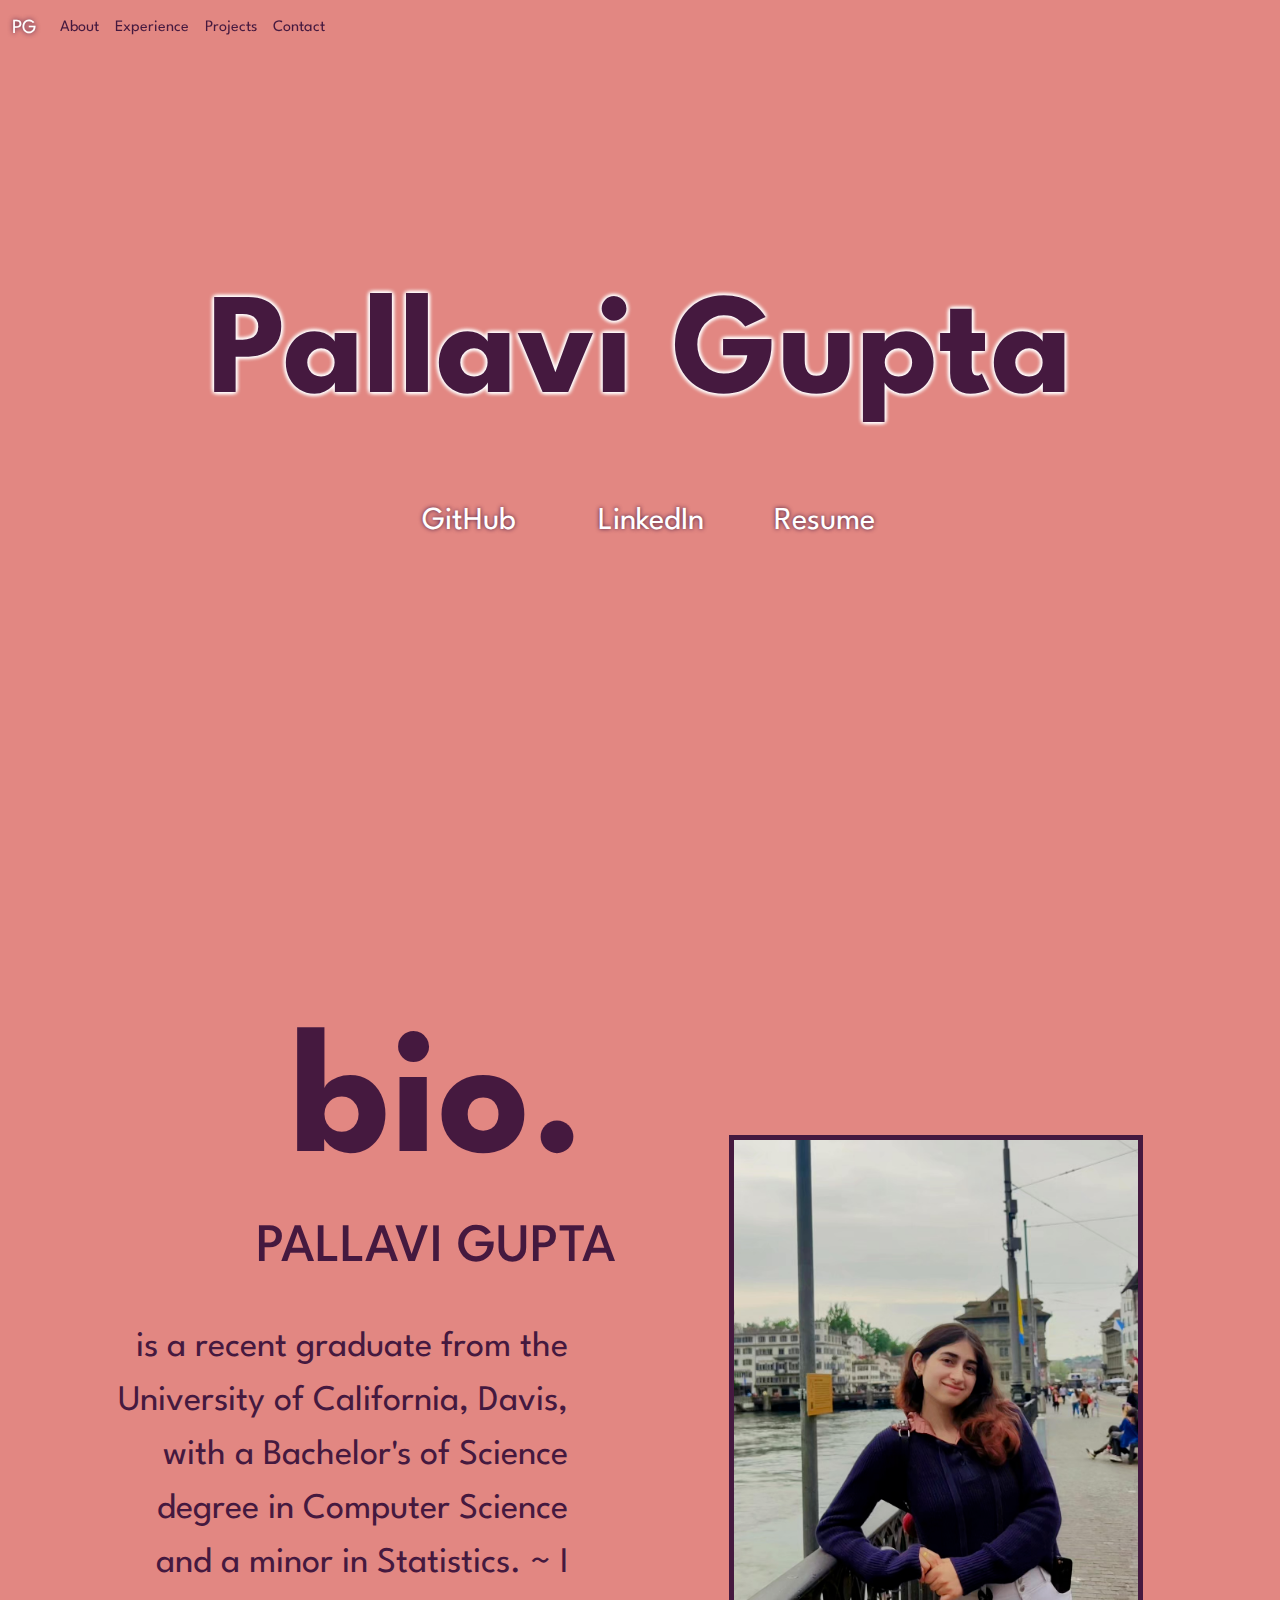
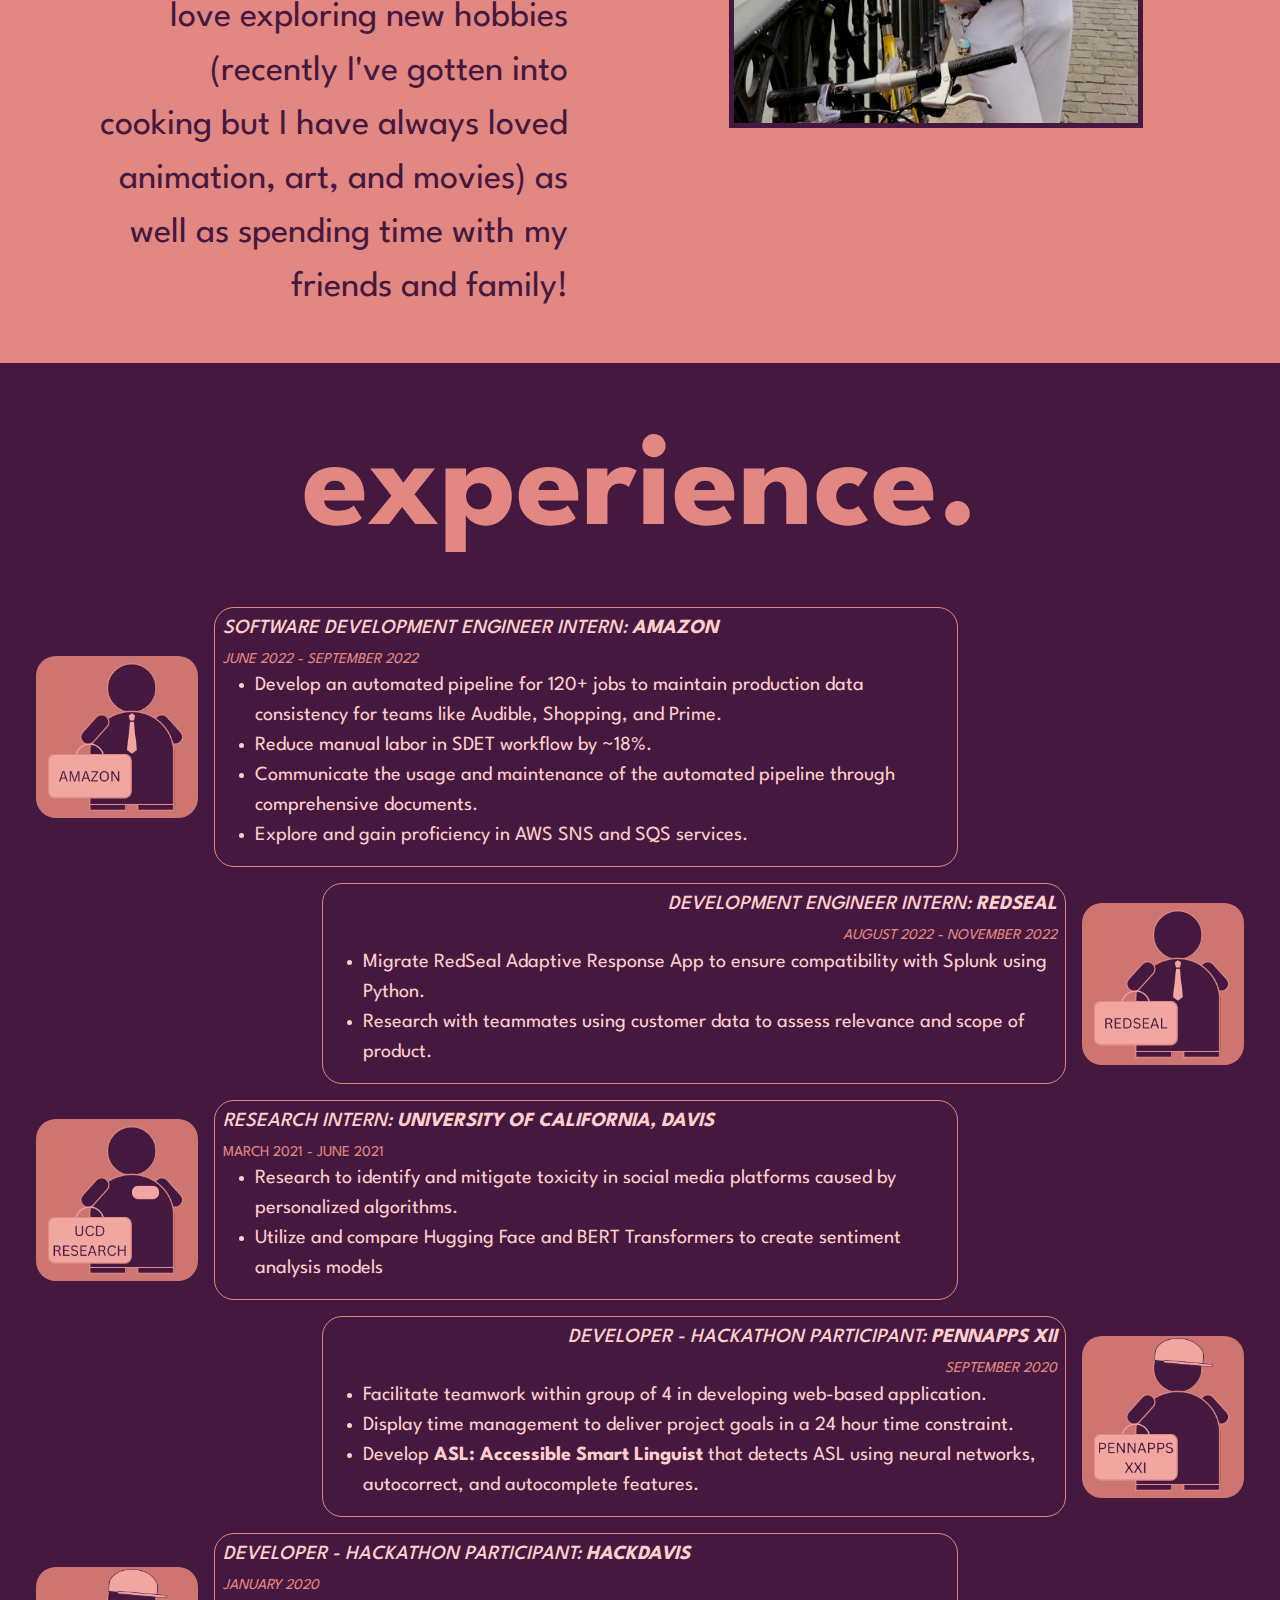
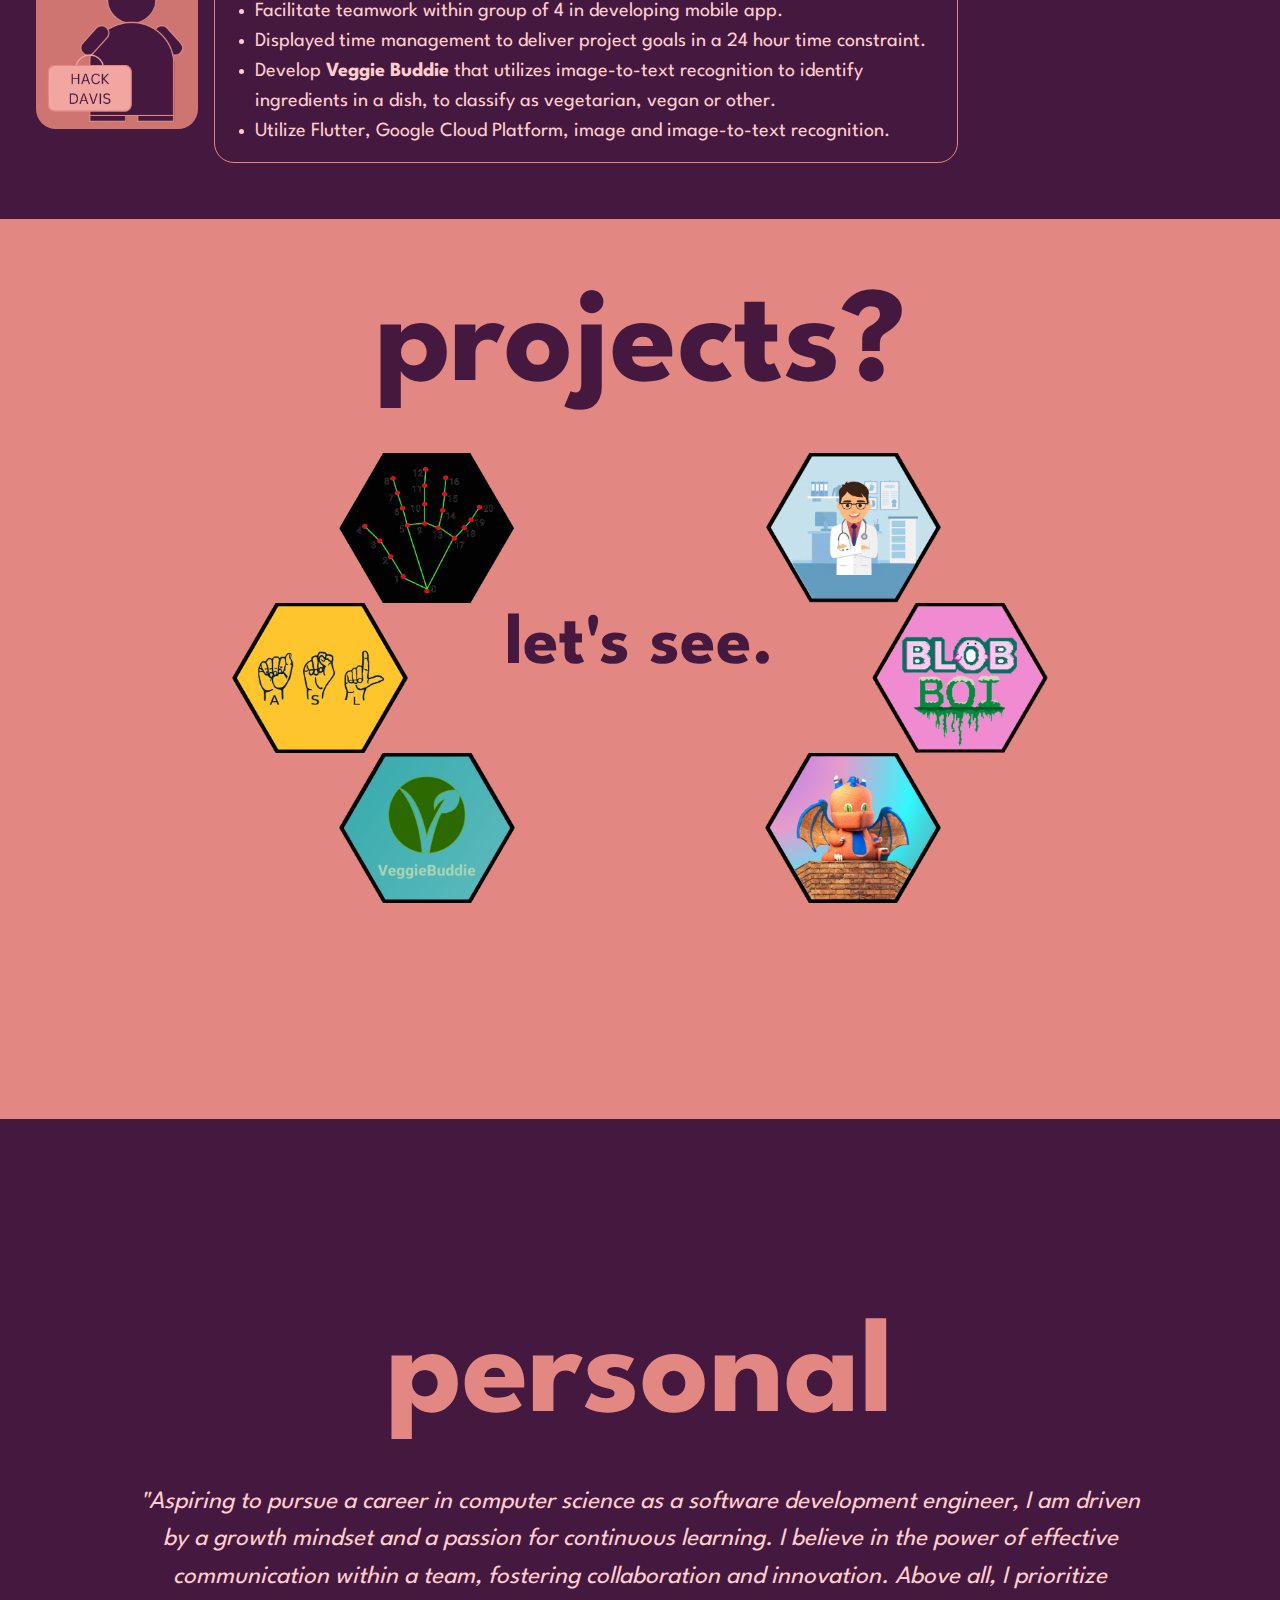
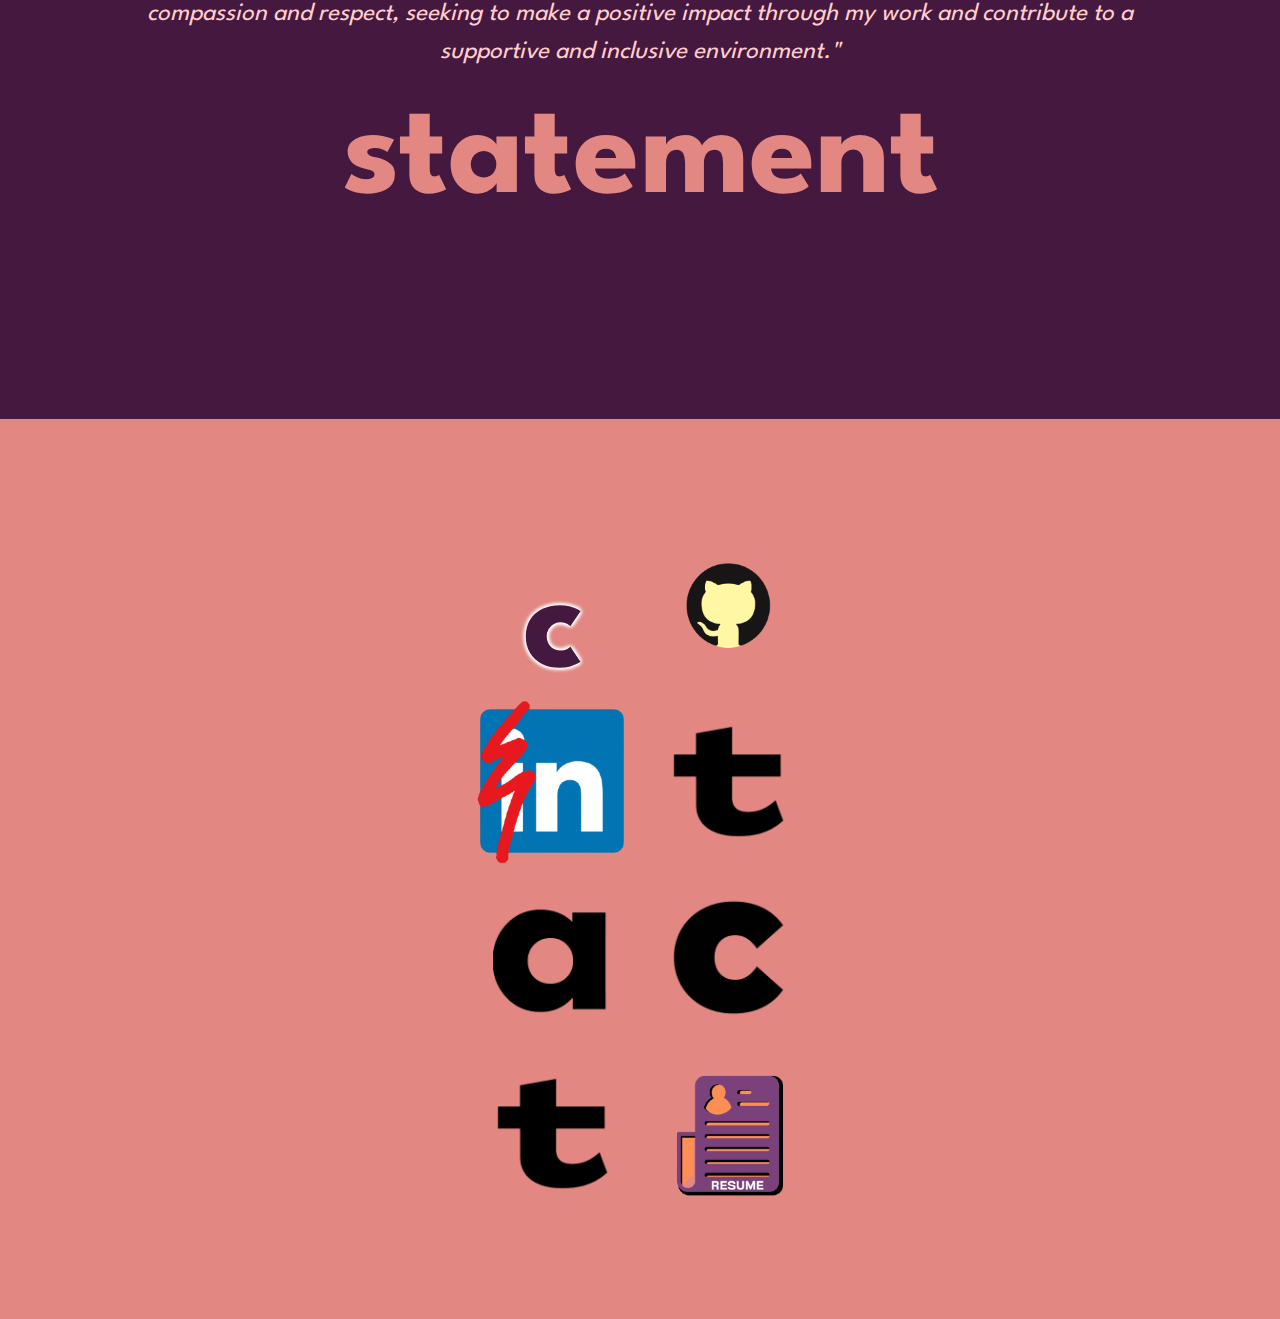
==== index.html @ 6bbb9077 "changed github logo" ====
<!DOCTYPE html>
<html lang="en">

<head>
  <title>Pallavi Gupta</title>
  <!-- <script src="../js/navbar.js"></script>
  <script src="../js/experience.js"></script> -->
  <link href="../css/styles.css" rel="stylesheet">
  <meta name="viewport" content="width=device-width, initial-scale=1">
  <link href="https://cdn.jsdelivr.net/npm/bootstrap@5.2.3/dist/css/bootstrap.min.css" rel="stylesheet">
  <script src="https://cdn.jsdelivr.net/npm/bootstrap@5.2.3/dist/js/bootstrap.bundle.min.js"></script>
  <script src="https://code.jquery.com/jquery-3.5.1.slim.min.js"></script>

  <!-- getting google font: League Spartan -->
  <link href="https://fonts.googleapis.com/css2?family=League+Spartan:wght@400;800&display=swap" rel="stylesheet">

  <script src="../js/script.js"></script>
</head>

<body>

  <!-- NAV BAR-->
  <!-- <nav class="navbar navbar-expand-sm navbar-dark fixed-top background-color-2 turn_transparent" style="border-bottom:1px solid #f7a071;"> -->
  <nav class="navbar navbar-expand-sm fixed-top navbar-dark fadeBackground">
    <div class="container-fluid">
      <a class="navbar-brand" href="#">PG</a>
      <button class="navbar-toggler custom-toggler" type="button" data-bs-toggle="collapse" data-bs-target="#collapsibleNavbar">
        <span class="navbar-toggler-icon"></span>
      </button>
      <div class="collapse navbar-collapse" id="collapsibleNavbar">
        <ul class="navbar-nav show">
          <li class="nav-item ">
            <a class="nav-link nav-text" href="#about">About</a>
          </li>
          <li class="nav-item">
            <a class="nav-link nav-text" href="#experience">Experience</a>
          </li>
          <li class="nav-item">
            <a class="nav-link nav-text" href="#projects">Projects</a>
          </li>
          <li class="nav-item">
            <a class="nav-link nav-text" href="#contact">Contact</a>
          </li>
        </ul>
      </div>
    </div>
  </nav>

  <!-- INTRO PANEL-->
  <section id="intro" class="sections centered container-fluid background-color-1" style="flex-direction:column">
    <div class="container-fluid p-0">
      <div class="row">
        <div class="col-12 p-0">
          <div class="video-container">
            <video autoplay loop muted playsinline class="w-100">
              <source src="./Videos/Video_by_ROMAN_ODINTSOV.mp4" type="video/mp4">
              Your browser does not support the video tag.
            </video>
            <div class="video-content">
              <div class="name_box">
                <h4 class="name">Pallavi Gupta</h4>
              </div>
              <div class="row centered" >
                <div class="letter-groups">
                  <div class="letter-box">
                    <a href="https://github.com/guptapallavi30"
                    target="_blank">
                      GitHub
                    </a>
                  </div>
                  <div class="letter-box">
                    <a href="https://www.linkedin.com/in/guptapallavi30/"
                    target="_blank">
                      LinkedIn
                    </a>
                  </div>
                  <div class="letter-box">
                    <a href="../Resume/Pallavi_Resume.pdf"
                    target="_blank">
                      Resume
                    </a>
                  </div>
                </div>
              </div>
            </div>
          </div>
        </div>
      </div>
    </div>
      
  </section>

  <!--BIO PANEL-->
  <!-- sections -->
  <section id="about" class="sections container-fluid background-color-1" style="justify-content:center;">
    <div class="row container-fluid">
      <div class="col-md-6" >
        <div class="text-box-container-big">
          <div style="height:100px;"></div>
          <div class="text-box">
            <h2 >bio.</h2>
            <div style="width:30px;"></div>
          </div>
          <div class="text-box">
            <h3 style="margin-top:0%;">PALLAVI GUPTA</h3>
          </div>
          <div class="text-box">
            <p class="mx-5 mb-5">
              is a recent graduate from the University of California, Davis,
              with a Bachelor's of Science degree in Computer Science and a minor in Statistics.
              ~ I love exploring new hobbies (recently I've gotten into cooking but
              I have always loved animation, art, and movies) as well as spending time with my friends and family!
            </p>
          </div>
        </div>
      </div>
      <div class="col-md-6" style="display:flex;flex-direction:column;align-items:center;justify-content:center;">
          <div style="height:30px;"></div>
          <img src="../Images/BioPanel/Bio_photo.png" style="width:70%;border: 5px solid #45193f;">
          <div style="height:30px;"></div>
      </div>
    </div>
  </section>

  <!--EXPERIENCE PANEL-->
  <section id="experience" class="sections container-fluid experience-wrapper background-color-2">
    <div class="panel-label">
      <h3 class="mt-5">experience.</h3>
    </div>
    <div style="height:10px;"></div>
    <div class="experiences-section container-fluid p-2 pb-5">
      <div class="experience-box justify-left">
        <div class="experience-logo m-3">
          <img src="../Images/ExperiencePanel/Amazon.png" style="width:100%">
        </div>
        <div class="experience-description my-2">
          <div class="m-2" style="position:relative;">
            <h5><i>SOFTWARE DEVELOPMENT ENGINEER INTERN: <b>AMAZON</b> </i></h5>
            <h9><i>JUNE 2022 - SEPTEMBER 2022</i></h9>
            <ul>
              <li> Develop an automated pipeline for 120+ jobs to maintain production data consistency for teams like Audible, Shopping, and Prime. </li>
              <li> Reduce manual labor in SDET workflow by ~18%.  </li>
              <li> Communicate the usage and maintenance of the automated
              pipeline through comprehensive documents. </li> 
              <li> Explore and gain proficiency in AWS SNS and SQS services. </li> 
            </ul>
            <div class="experience-description-cover cover-right"></div>
          </div>
      </div>
      </div>
      <div class="experience-box justify-right">
        <div class="experience-description my-2">
          <div class="m-2" style="position:relative;">
            <div>
              <h5><i>DEVELOPMENT ENGINEER INTERN: <b>REDSEAL</b> </i> </h5>
              <h9><i> AUGUST 2022 - NOVEMBER 2022</i> </h9>
              <ul> 
                <li>Migrate RedSeal Adaptive Response App to ensure compatibility with Splunk using Python.</li>
                <li> Research with teammates using customer data to assess relevance and scope of product.</li>
              </ul>
            </div>
            <div class="experience-description-cover cover-left"></div>
          </div>
        </div>
        <div class="experience-logo m-3">
          <img src="../Images/ExperiencePanel/Redseal.png" style="width:100%">
        </div>
      </div>
      <div class="experience-box justify-left">
        <div class="experience-logo m-3">
          <img src="../Images/ExperiencePanel/ucdresearch.png" style="width:100%">
        </div>
        <div class="experience-description my-2">
          <div class="m-2" style="position:relative;">
            <h5><i>RESEARCH INTERN: <b>UNIVERSITY OF CALIFORNIA, DAVIS</b></i></h5>
              <h9></i>MARCH 2021 - JUNE 2021</i></h9>
              <ul> 
                <li>Research to identify and mitigate toxicity in social media platforms caused by personalized algorithms.</li>
                <li>Utilize and compare Hugging Face and BERT Transformers to create sentiment analysis models</li>
              </ul>
            <div class="experience-description-cover cover-right"></div>
          </div>
      </div>
      </div>
      <div class="experience-box justify-right">
        <div class="experience-description my-2">
          <div class="m-2" style="position:relative;">
            <div>
              <h5><i>DEVELOPER - HACKATHON PARTICIPANT: <b>PENNAPPS XII</b></i></h5>
              <h9><i>SEPTEMBER 2020</i></h9>
              <ul> 
                <li>Facilitate teamwork within group of 4 in developing web-based application. </li>
                <li>Display time management to deliver project goals in a 24 hour time constraint.</li>
                <li>Develop <b>ASL: Accessible Smart Linguist</b> that detects ASL using neural networks, autocorrect, and autocomplete features.</li>
              </ul>
            </div>
            <div class="experience-description-cover cover-left"></div>
          </div>
        </div>
        <div class="experience-logo m-3">
          <img src="../Images/ExperiencePanel/Pennapps.png" style="width:100%">
        </div>
      </div>
      <div class="experience-box justify-left">
        <div class="experience-logo m-3">
          <img src="../Images/ExperiencePanel/HackDavis.png" style="width:100%">
        </div>
        <div class="experience-description my-2">
          <div class="m-2" style="position:relative;">
            <h5><i>DEVELOPER - HACKATHON PARTICIPANT: <b>HACKDAVIS</b></i></h5>
              <h9><i>JANUARY 2020</i></h9>
              <ul>
                <li>Facilitate teamwork within group of 4 in developing mobile app. </li>
                <li>Displayed time management to deliver project goals in a 24 hour time constraint.</li>
                <li>Develop <b>Veggie Buddie</b> that utilizes image-to-text recognition to identify ingredients in a dish, to classify as vegetarian, vegan or other.</li>
                <li>Utilize Flutter, Google Cloud Platform, image and image-to-text recognition.</li>
              </ul>
            <div class="experience-description-cover cover-right"></div>
          </div>
      </div>
      </div>      
    </div>
  </section>

  <!--PROJECTS PANEL-->
  <section id="projects" class="sections container-fluid background-color-1" >
    <div class="column">
      <div class="panel-label" >
        <h3 class="mt-5 mb-4" style="color: #45193f;">projects?</h3>
      </div>

      <div class="flex row" >
        <div class="col-lg-1" ></div>
        <div class="col-lg-2" ></div>

        <div class="flex col-lg-2 hexagons-box" >
          <img class="rolling-img roll-right" src="../Images/ProjectsPanel/CompVision/CVCover.png" style="height:100%;z-index:2;">
          
          <div class="project-info-circle circ_translate2">
            <div class="logo-outer-circle">
              <img src="../Images/ProjectsPanel/CompVision/opencv.png" style="height:100%;"> 
            </div>
          </div>
          <a class="project-info-circle"
                href="https://github.com/guptapallavi30/MediapipeProject/tree/master"
                target="_blank">
                  <div class="logo-outer-circle">
                    <img src="../Images/github2.png" style="width:100%;"> 
                  </div>
          </a> 
          <div class="project-info-circle circ_translate1">
            <div class="logo-outer-circle">
              <img src="../Images/ProjectsPanel/CompVision/mediapipe.png" style="height:100%;"> 
            </div>
          </div>
        </div>

        <div class="col-lg-2" ></div>

        <div class="flex col-lg-2 hexagons-box" >
          <img class="rolling-img roll-left" src="../Images/ProjectsPanel/DNM/DNMCover.png" style="height:100%;z-index:2;">
          <div class="project-info-circle circ_translate1 roll-right">
            <div class="logo-outer-circle">
              <img src="../Images/ProjectsPanel/DNM/reactnative.png" style="width:100%;">
            </div>
          </div>
          <a class="project-info-circle"
          href="https://github.com/guptapallavi30/DoctorsNearMe"
          target="_blank">
            <div class="logo-outer-circle">
              <img src="../Images/github2.png" style="width:100%;"> 
            </div>
          </a>
          <div class="project-info-circle circ_translate2 roll-right">
            <div class="logo-outer-circle">
              <img src="../Images/ProjectsPanel/DNM/googlePlayStore.png" style="height:100%;">
            </div>
          </div>
        </div>

        <div class="col-lg-2" ></div>
        <div class="col-lg-1" ></div>
      </div>

      <div class="flex row" >
        <div class="col-lg-2" ></div>

        <div class="flex col-lg-2 hexagons-box" >
          <img class="rolling-img roll-left" src="../Images/ProjectsPanel/ASL/ASLCover.png" style="height:100%;z-index:2;">
          <div class="project-info-circle circ_translate1 roll-right">
            <div class="logo-outer-circle">
              <img src="../Images/ProjectsPanel/ASL/tensorflow.png" style="width:100%;height:100%;">
            </div>
          </div>
          <a class="project-info-circle"
          href="https://github.com/helloparthshah/HackMIT"
          target="_blank">
            <div class="logo-outer-circle">
              <img src="../Images/github2.png" style="height:100%;">
            </div>
          </a>
          <a class="project-info-circle circ_translate2 roll-right"
          href="https://devpost.com/software/test-8swe9d"
          target="_blank">
            <div class="logo-outer-circle">
              <img src="../Images/devpost.png" style="height:100%;">
            </div>
          </a>
        </div>

        <div class="col-lg-4" >
          <div class="panel-label" >
            <h2 style="color: #45193f;">let's see.</h2>
          </div>
        </div>

        <div class="flex col-lg-2 hexagons-box" >
          <img class="rolling-img roll-right" src="../Images/ProjectsPanel/BlobBoi/blob_boi_logo.png" style="height:100%;z-index:2;">
          <a class="project-info-circle circ_translate2"
            href="https://www.youtube.com/watch?v=wfalc53Injc&ab_channel=NicoleSummer"
            target="_blank">
              <div class="logo-outer-circle">
                <img src="../Images/youtube.png" style="height:100%;">
              </div>
            </a>
            <a class="project-info-circle"
              href="https://github.com/nicolepav/ECS189L-FinalProject/tree/main"
              target="_blank">
              <div class="logo-outer-circle">
                <img src="../Images/github2.png" style="height:100%;">
              </div>
            </a>
            <div class="project-info-circle circ_translate1">
              <div class="logo-outer-circle">
                <img src="../Images/ProjectsPanel/BlobBoi/unity_logo.png" style="height:100%;">
              </div>
            </div>
        </div>

        <div class="col-lg-2" ></div>
      </div>

      <div class="flex row" >
        <div class="col-lg-1" ></div>
        <div class="col-lg-2" ></div>

        <div class="flex col-lg-2 hexagons-box" >
          <img class="rolling-img roll-right" src="../Images/ProjectsPanel/VeggieBuddie/VeggieBuddieCover.png" style="height:100%;z-index:2;">
          <a class="project-info-circle circ_translate2"
            href="https://devpost.com/software/veggie-buddie"
            target="_blank">
              <div class="logo-outer-circle">
                <img src="../Images/devpost.png" style="width:100%;height:100%;">
              </div>
            </a>
            <a class="project-info-circle"
            href="https://github.com/helloparthshah/VeggieBuddie"
            target="_blank">
              <div class="logo-outer-circle">
                <img src="../Images/github2.png" style="height:100%;">
              </div>
            </a>
            <div class="project-info-circle circ_translate1">
              <div class="logo-outer-circle">
                <img src="../Images/ProjectsPanel/VeggieBuddie/flutter_logo.png" style="height:100%;">
              </div>
            </div>
        </div>

        <div class="col-lg-2" ></div>

        <div class="flex col-lg-2 hexagons-box" >
          <img class="rolling-img roll-left" src="../Images/ProjectsPanel/Animation/3DGraphics.png" style="height:100%;z-index:2;">
          <div class="project-info-circle circ_translate2 roll-right">
            <div class="logo-outer-circle">
              <img src="../Images/devpost.png" style="width:100%;height:100%;">
            </div>
          </div>
          <a class="project-info-circle"
          href="https://www.youtube.com/watch?v=q7jmuRw0eLQ&ab_channel=PallaviGupta"
          target="_blank">
            <div class="logo-outer-circle">
              <img src="../Images/youtube.png" style="width:100%;height:100%;">
            </div>
          </a>
          <div class="project-info-circle circ_translate1 roll-right">
            <div class="logo-outer-circle">
              <img src="../Images/ProjectsPanel/Animation/maya.png" style="width:100%;height:100%;">
            </div>
          </div>
        </div>

        <div class="col-lg-2" ></div>
        <div class="col-lg-1" ></div>
      </div>

      <div class="flex row" style="height:150px;"></div>

    </div>
  </section>

  <!-- PERSONAL STATEMENT PANEL -->
  <section id="personal_statement" class="sections centered background-color-2">
    <div class="column">
      <div class="panel-label">
        <h3 class="mt-5 mb-4">personal</h3>
      </div>
      <div class="panel-label">
        <div class="PS-container">
          "Aspiring to pursue a career in computer science as a software development engineer,
          I am driven by a growth mindset and a passion for continuous learning. I believe 
          in the power of effective communication within a team, fostering collaboration and 
          innovation. Above all, I prioritize compassion and respect, seeking to make a
          positive impact through my work and contribute to a supportive and inclusive environment."
        </div>
      </div>
      <div class="panel-label" >
        <h3 class="mt-2 mb-5">statement</h3>
      </div>
    </div>
    
  </section>

  <!-- CONTACT PANEL -->
  <section id="contact" class="sections centered background-color-1">
    <div class="container-fluid p-0">
      <div class="row">
        <div class="col-12 p-0">
          <div class="video-container">
            <video autoplay loop muted playsinline class="w-100">
              <source src="./Videos/Video_by_ROMAN_ODINTSOV.mp4" type="video/mp4">
              Your browser does not support the video tag.
            </video>
            <div class="video-content">
              <div class="letter-groups">
                <div class="letter-groups">
                  <div class="letter-groups">
                    <div class="letter-box">
                      <div class="logo-outer-circle">
                        <h1 class="name" style="width:100%;height:100%;">c</h1>
                        <!-- <img src="../Images/ContactPanel/c.png" style="width:100%;height:100%;"> -->
                      </div>
                    </div>
                    <div class="letter-box">
                      <a class="logo-outer-circle"
                      href="https://github.com/guptapallavi30"
                      target="_blank">
                        <img src="../Images/github2.png" style="width:100%;height:100%;">
                      </a>
                    </div>
                  </div>
                  <div class="letter-groups">
                    <div class="letter-box">
                      <a class="logo-outer-circle" style="width:100%;height:100%;"
                      href="https://www.linkedin.com/in/guptapallavi30/"
                      target="_blank">
                        <img src="../Images/ContactPanel/linkedin.png" style="width:100%;height:100%;">
                      </a>
                    </div>
                    <div class="letter-box">
                      <div class="logo-outer-circle">
                        <img src="../Images/ContactPanel/t.png" style="width:100%;height:100%;">
                      </div>
                    </div>
                  </div>
                </div>
          
                <div class="letter-groups">
                  <div class="letter-groups">
                    <div class="letter-box">
                      <div class="logo-outer-circle">
                        <img src="../Images/ContactPanel/a.png" style="width:100%;height:100%;">
                      </div>
                    </div>
                    <div class="letter-box">
                      <div class="logo-outer-circle">
                        <img src="../Images/ContactPanel/c.png" style="width:100%;height:100%;">
                      </div>
                    </div>
                  </div>
                  <div class="letter-groups">
                    <div class="letter-box">
                      <div class="logo-outer-circle">
                        <img src="../Images/ContactPanel/t.png" style="width:100%;height:100%;">
                      </div>
                    </div>
                    <div class="letter-box">
                      <a class="logo-outer-circle" style="width:100%;height:100%;"
                      href="../Resume/Pallavi_Resume.pdf"
                      target="_blank">
                        <img src="../Images/ContactPanel/resume.png" style="width:100%;height:100%;">
                      </a>
                    </div>
                  </div>
                </div>
              </div>
            </div>
          </div>
        </div>
      </div>
    </div>
   
  </section>


</body>
---- css/styles.css ----
html, body {
    /* height: 100%; */
    width: 100%;
    margin: 0;
    padding: 0;
    overflow-x: hidden;
    font-family: 'League Spartan', sans-serif !important;
  }

.background-color-1{
  background-color: #e28782;
  /* background-color:#e28782; */
  /* background-color:#e28782; #e28782 */
}

.background-color-2{
  background-color:#45193f;
}

.navbar-nav {
  opacity: 0;
  animation: hide-navbar 0.5s;
}

.navbar-nav.show {
  opacity: 1;
  animation: show-navbar 0.25s;
}

.navbar-brand {
  text-shadow: 0px 0px 5px #45193f;
}

.custom-toggler .navbar-toggler-icon {
  background-image: url("data:image/svg+xml;charset=utf8,%3Csvg viewBox='0 0 32 32' xmlns='http://www.w3.org/2000/svg'%3E%3Cpath stroke='rgba(255,255,255)' stroke-width='2' stroke-linecap='round' stroke-miterlimit='10' d='M4 8h24M4 16h24M4 24h24'/%3E%3C/svg%3E");
}

.custom-toggler.navbar-toggler {
  /* pallavi*/
  border-color: white;
  box-shadow: 0 0 5px #45193f;

} 

@keyframes hide-navbar {
  from {opacity: 1;}
  to {opacity: 0;}
}
@keyframes show-navbar {
  from {opacity: 0;}
  to {opacity: 1;}
}

.nav-text {
  color:#45193f !important;
  /* text-shadow: 1px 1px 4px white, -1px -1px 4px white, 1px -1px 4px white, -1px 1px 4px white; */
  /* text-shadow: 0px 0px 1px #fff9a3; */

}

.nav-text.light {
  color:#fff9a3 !important;
  text-shadow: 0px 0px 1px #e28782;
}
.nav-text:hover {
  color:white !important;
}

.video-container {
  position: relative;
  height: 100vh; /* Set the video container's height to cover the full viewport height */
  overflow: hidden; /* Hide any overflowing content */
}

.video-content {
  position: absolute;
  top: 50%;
  left: 50%;
  transform: translate(-50%, -50%);
  color: white;
  font-size: 2rem;
  text-align: center;
}

/* Make the video cover the entire container */
.video-container video {
  width: 100%;
  height: 100%;
  object-fit: cover;
}

.sections {
  min-height: 100vh;
}

.centered {
  display: flex;
  justify-content: center;
  align-items: center;
}

.photo-container {
  display:flex;
  height:60%;
  width: 100%;
  align-items:center;
  justify-content: center;
}
.text-box-container-big {
    display:flex;
    /* height:100%; */
    align-items:flex-end;
    /* justify-content: flex-end; */
    flex-direction: column;
  }

.text-box {
    display:flex;
    width: 100%;
    justify-content: flex-end;
  }
  
.text-box h2 {
    font-size: min(20vh, 20vw);
    color: #45193f;
    font-weight: bold;
    text-align:end;
    margin-bottom:0%;
    display: flex;
  }

.text-box p {
    width:80%;
    
    text-align:right;
    margin-top:0%;
    font-size: min(4vh, 4vw);
    color:  #45193f;
    /* transform: translate(0%, -10%); */
  }

.text-box h3 {
    font-size: min(6vh, 6vw);
    color:  #45193f;
    margin-bottom: 40px;
  }

  /* experience panel */

.set-center {
  align-items: center;
  justify-content: center;
  flex-direction: column;
}

.experiences-section {
  display:flex;
  flex-direction: column;
  /* width:90%;
  height:80%; */
  
}
.experience-box {
  display:flex;
  align-items:center;
  justify-content: center;
}

.justify-left {
  justify-content: flex-start;
  text-align: left;
}

.justify-right {
  justify-content: flex-end;
  text-align: right;
}

.experience-logo {
  background-color: #ce7571;
  height: max(min(18vw, 18vh),120px);
  width: max(min(18vw, 18vh),120px);
  display: flex;
  align-items: center;
  justify-content: center;
  /* border: 1px solid #e28782; */
  border-radius: 20px;
}

.experience-description {
  font-size: 15px;
  width:60%;
  color: #e28782;
  border: 1px solid #e28782;
  border-radius: 20px; 
}

/* .experience-description b {
  font-size: 25px; */
/* } */
.experience-description h5 {
  color: #ffcecc;
  /* color: #fff8a2; */
  /* text-shadow: 0px 0px 1px #ffd699; */
  /* color: #fff8a2; */
}

.experience-description ul {
  font-size: 20px;
  color: #ffcecc;
  justify-content: flex-start;
  text-align: left;
}

.experience-description-cover {
  height: 100%;
  position: absolute;
  top:0%;
  z-index: 2;
  background-color:#45193f;
}


.cover-left {
  left:0;
}
.cover-right {
  right: 0;
}

.run-experience-description-cover {
  animation: remove-cover 1.7s;
  animation-timing-function: ease-in-out;
}

@keyframes remove-cover {
  from {width: 100%;}
  to {width: 0%;}
}


.panel-label {
  /* height: 30px;
  width: 30px; */
  justify-content: center;
  align-items: center;
  display: flex;
  z-index: 2;
  text-align: center;
}
.panel-label h3 {
  font-size: min(15vh, 15vw);
  font-weight: bold;
  color:#e28782;
}
.name_box {
  width: 100vw;
}
.name {
  font-size: min(16vh, 16vw);
  font-weight: bold;
  color:#45193f;
  /* border: 1px solid #e28782; */
  /* border-radius: 20px;  */
  /* padding: 0 2vw 0; */
  /* box-shadow: 0px 0px 15px white; */
  text-shadow: 1px 1px 4px white, -1px -1px 4px white, 1px -1px 4px white, -1px 1px 4px white;
  /* text-shadow: 1px 1px 1px white; */
}



.panel-label h2 {
  font-size: max(min(8vh, 8vw), 40px);
  font-weight: bold;
  overflow:visible;
  color:#e28782;
}


.hexagon-section-1 {
  display:flex;
  flex-direction: column;
  width:80%;
  height:80%;
  
  justify-content: center;
  align-items: center;
  position: relative;
}
.hexagon-section-2 {
  display:flex;
  flex-direction: column;
  width:100%;
  height:75%;
  
  position: absolute;
}

.hexagons-row-1 { /* for the top and bottom rows */
  flex: 1;
  display:flex;
  
  width:100%;
  justify-content: center;
  align-items: center;
  display: flex;
}
.hexagons-row-2 { /* for the middle two rows */
  flex: 1;
  display:flex;
  
  width:100%;
  justify-content: center;
  align-items: center;
}
.hexagons-box {
  height:150px;
  display: flex;
  align-items: center;
  justify-content: center;
  z-index:2;
  position: relative;
}

.rolling-img {
  transition: transform 0.8s;
}

.project-info-circle {
  position: absolute;
  height: 100px;
  width: 100px;
  border-radius: 50%; /* Creates a circle by setting the border-radius to 50% */
  border: 2px solid #45193f;
  /* background-color: #45193f;  */
  background-color: #ffcecc;  
  z-index:0;
  transition: transform 0.6s;
  display: flex;
  align-items: center;
  justify-content: center;
}

.logo-outer-circle {
  width: 70%;
  height:70%;
  align-items: center;
  justify-content: center;
} 

.hexagons-box:hover .rolling-img.roll-left {
  transform: translate(-80%, 0%) rotateZ(-30deg);
}
.hexagons-box:hover .rolling-img.roll-right {
  transform: translate(80%, 0%) rotateZ(30deg);
}
.hexagons-box:hover .rolling-img.move_vertically {
  transform: translate(0%, 0%) rotateZ(30deg);
}

.hexagons-box:hover .project-info-circle.circ_translate2.roll-right {
  transform: translateX(200%);
}
.hexagons-box:hover .project-info-circle.circ_translate2 {
  transform: translateX(-200%);
}
.hexagons-box:hover .project-info-circle.circ_translate1.roll-right {
  transform: translateX(100%);
}
.hexagons-box:hover .project-info-circle.circ_translate1 {
  transform: translateX(-100%);
}

.hexagons-box:hover .project-info-circle.move_vertically {
  z-index: 3;
}
.hexagons-box:hover .project-info-circle.circ_translate1.move_vertically {
  transform: translateX(100%);
}
.hexagons-box:hover .project-info-circle.circ_translate2.move_vertically {
  transform: translateX(-100%);
}





.letter-groups {
  display: flex;
  flex-wrap: wrap;
  justify-content: center;
  align-items: center;
}

.letter-box {
  width: 170px;
  height: 170px;
  margin: 3px;
  display: flex;
  justify-content: center;
  align-items: center;
}

.letter-box a {
  width:50%;
  height:50%;
  text-decoration: none;
  /* color: white; */
  /* font-size: min(16vh, 16vw); */
  /* font-weight: bold; */
  color:white;
  text-shadow: 0px 0px 4px #45193f;
  /* border: 1px solid #e28782; */
  /* border-radius: 20px;  */
  /* padding: 0 2vw 0; */
  /* box-shadow: 0px 0px 15px white; */
  /* text-shadow: 1px 1px 1px white, -1px -1px 1px white, 1px -1px 1px white, -1px 1px 1px white; */
  /* text-shadow: 1px 1px 1px white; */
}
.letter-box a:hover {
  /* Optional: Add styles for the link on hover */
  color:  #45193f;
  text-shadow: 0px 0px 4px white;
}

.PS-container {
  color:#ffcecc;
  width:80%;
  height:80%;
  font-style: italic;
  font-size: 25px;
  text-align: center;
}
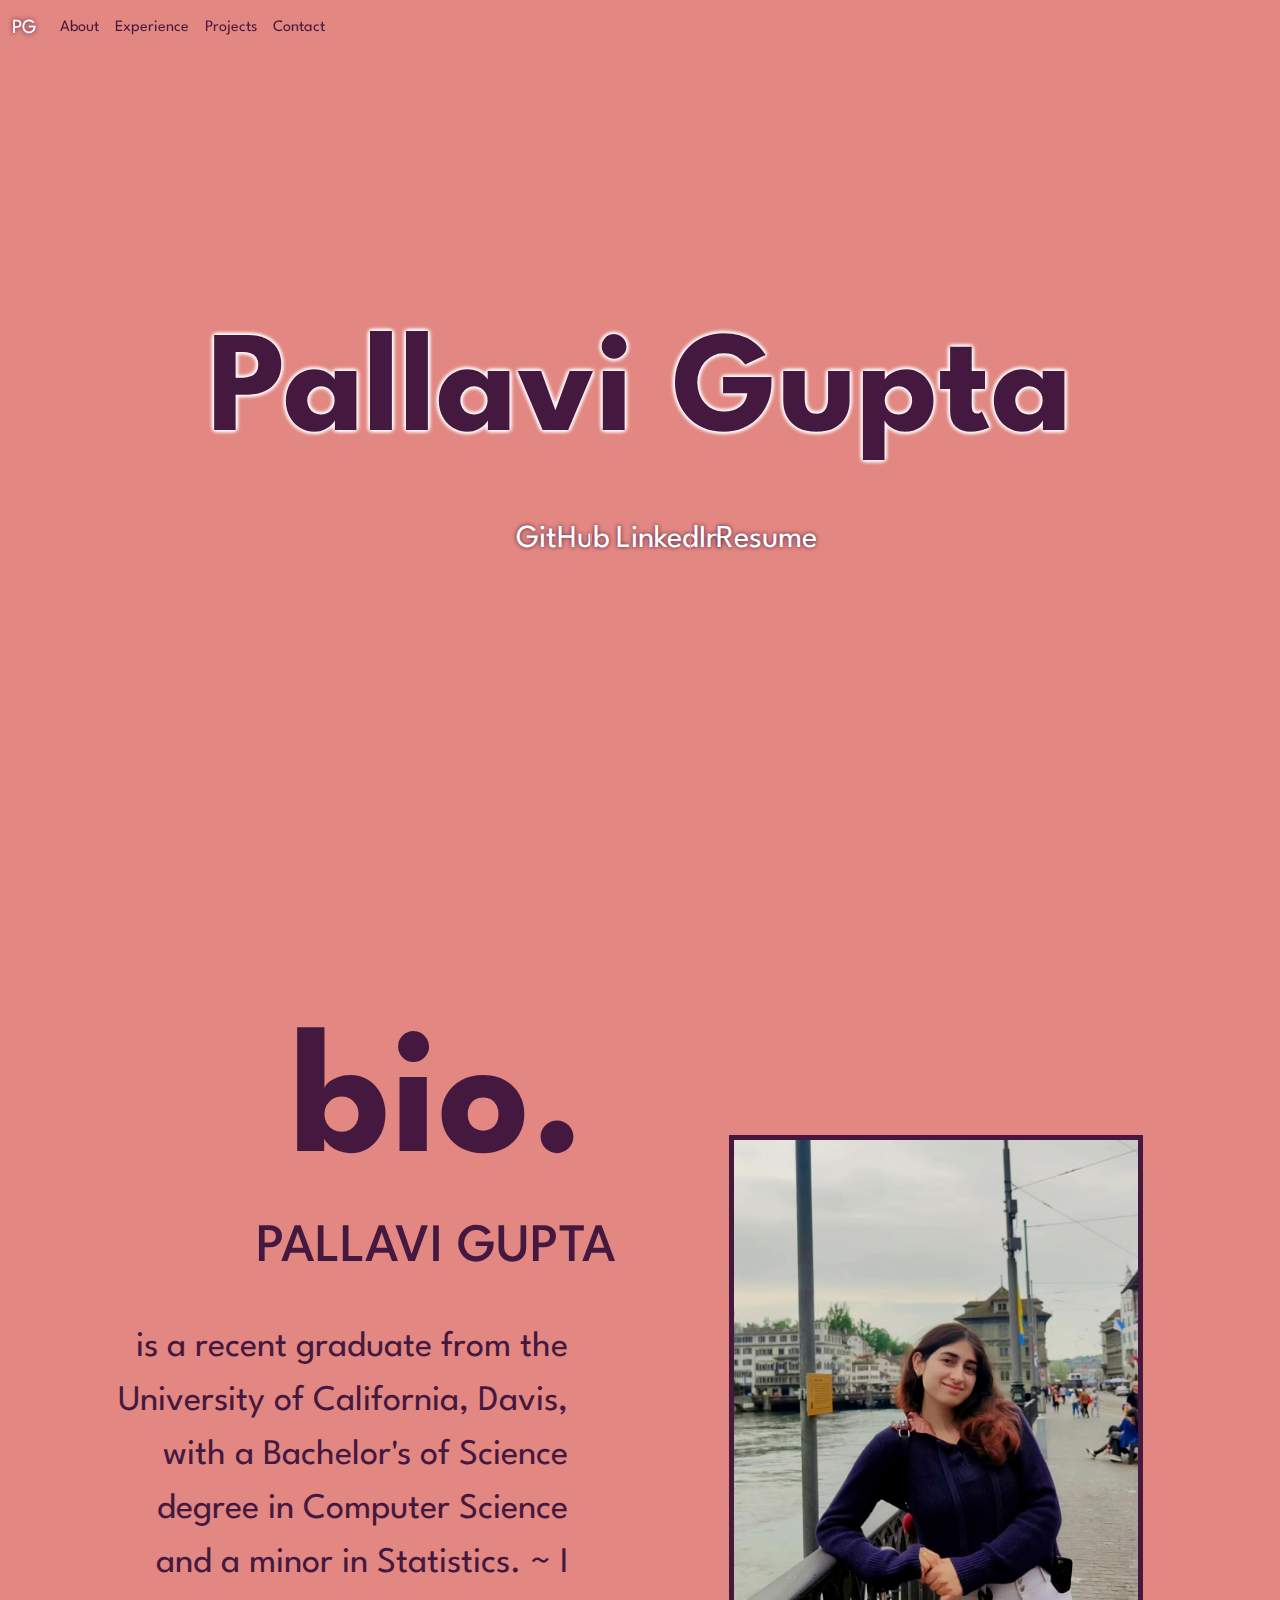
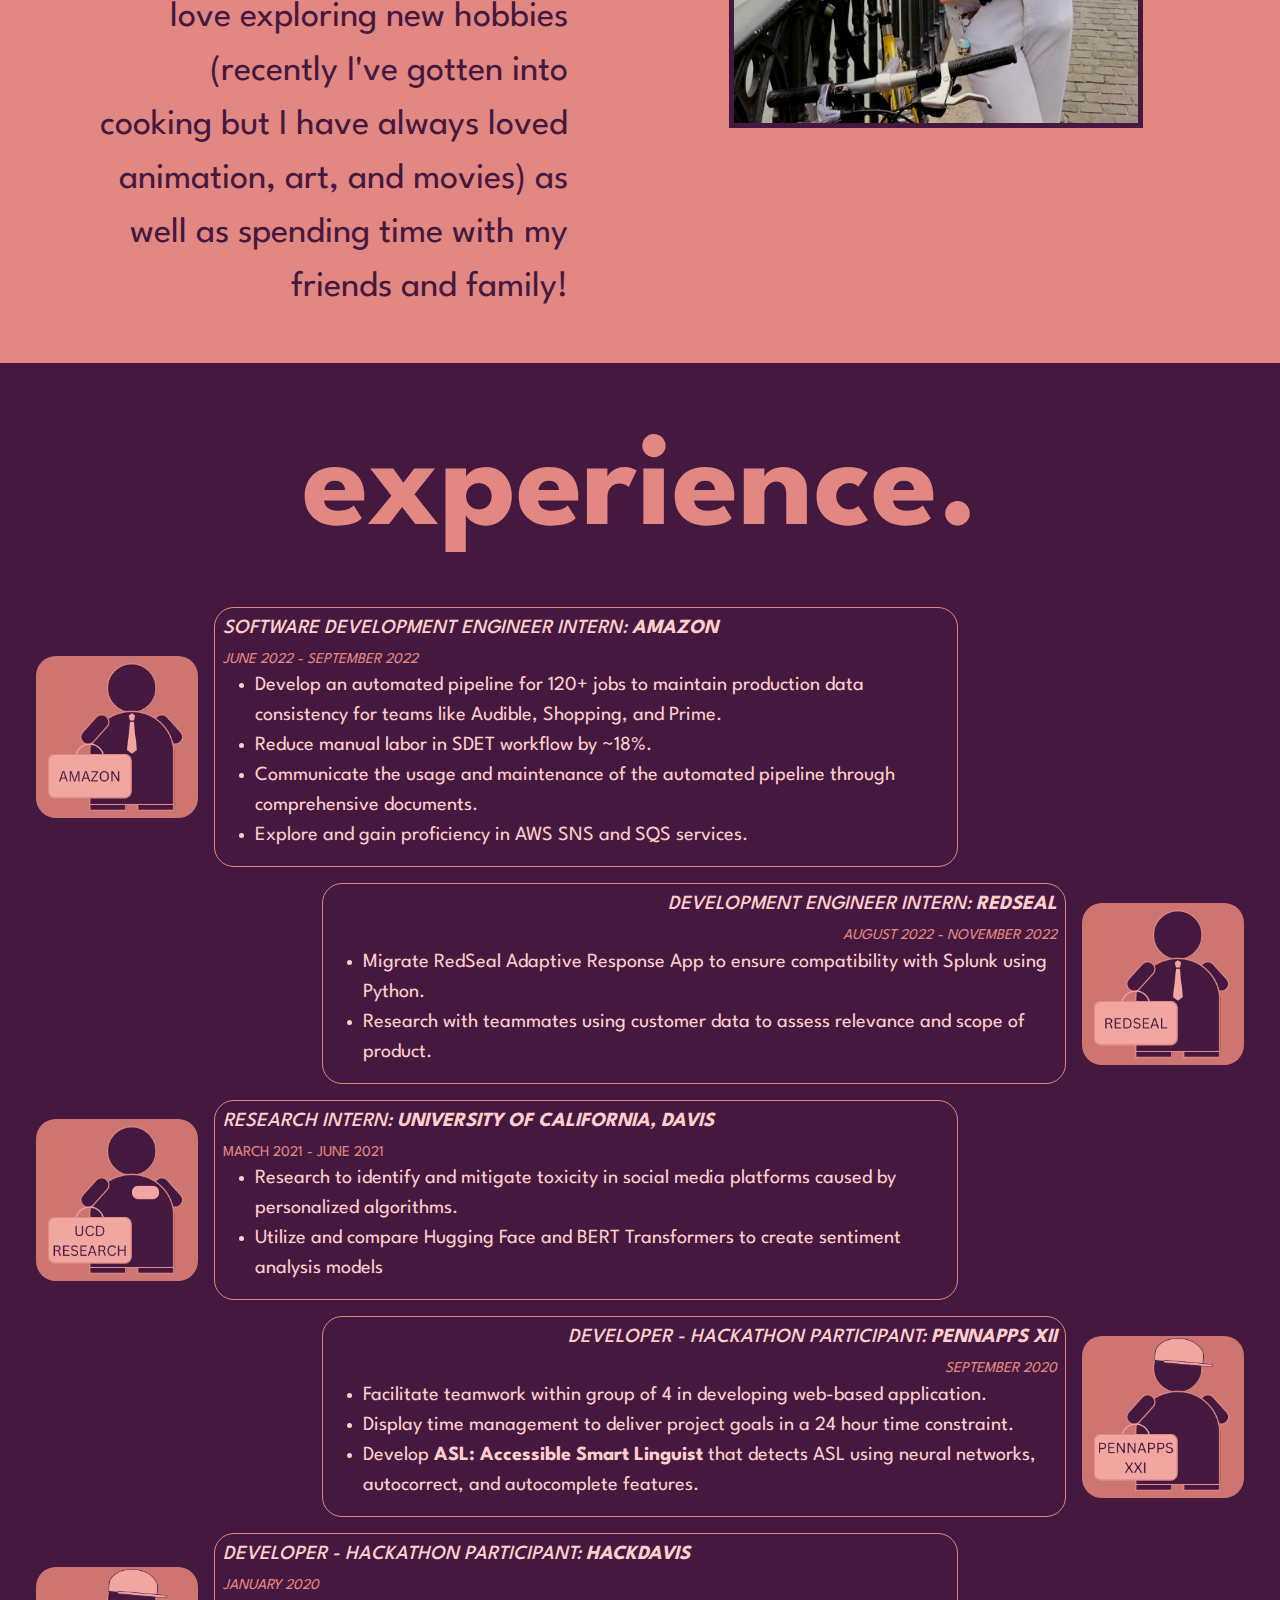
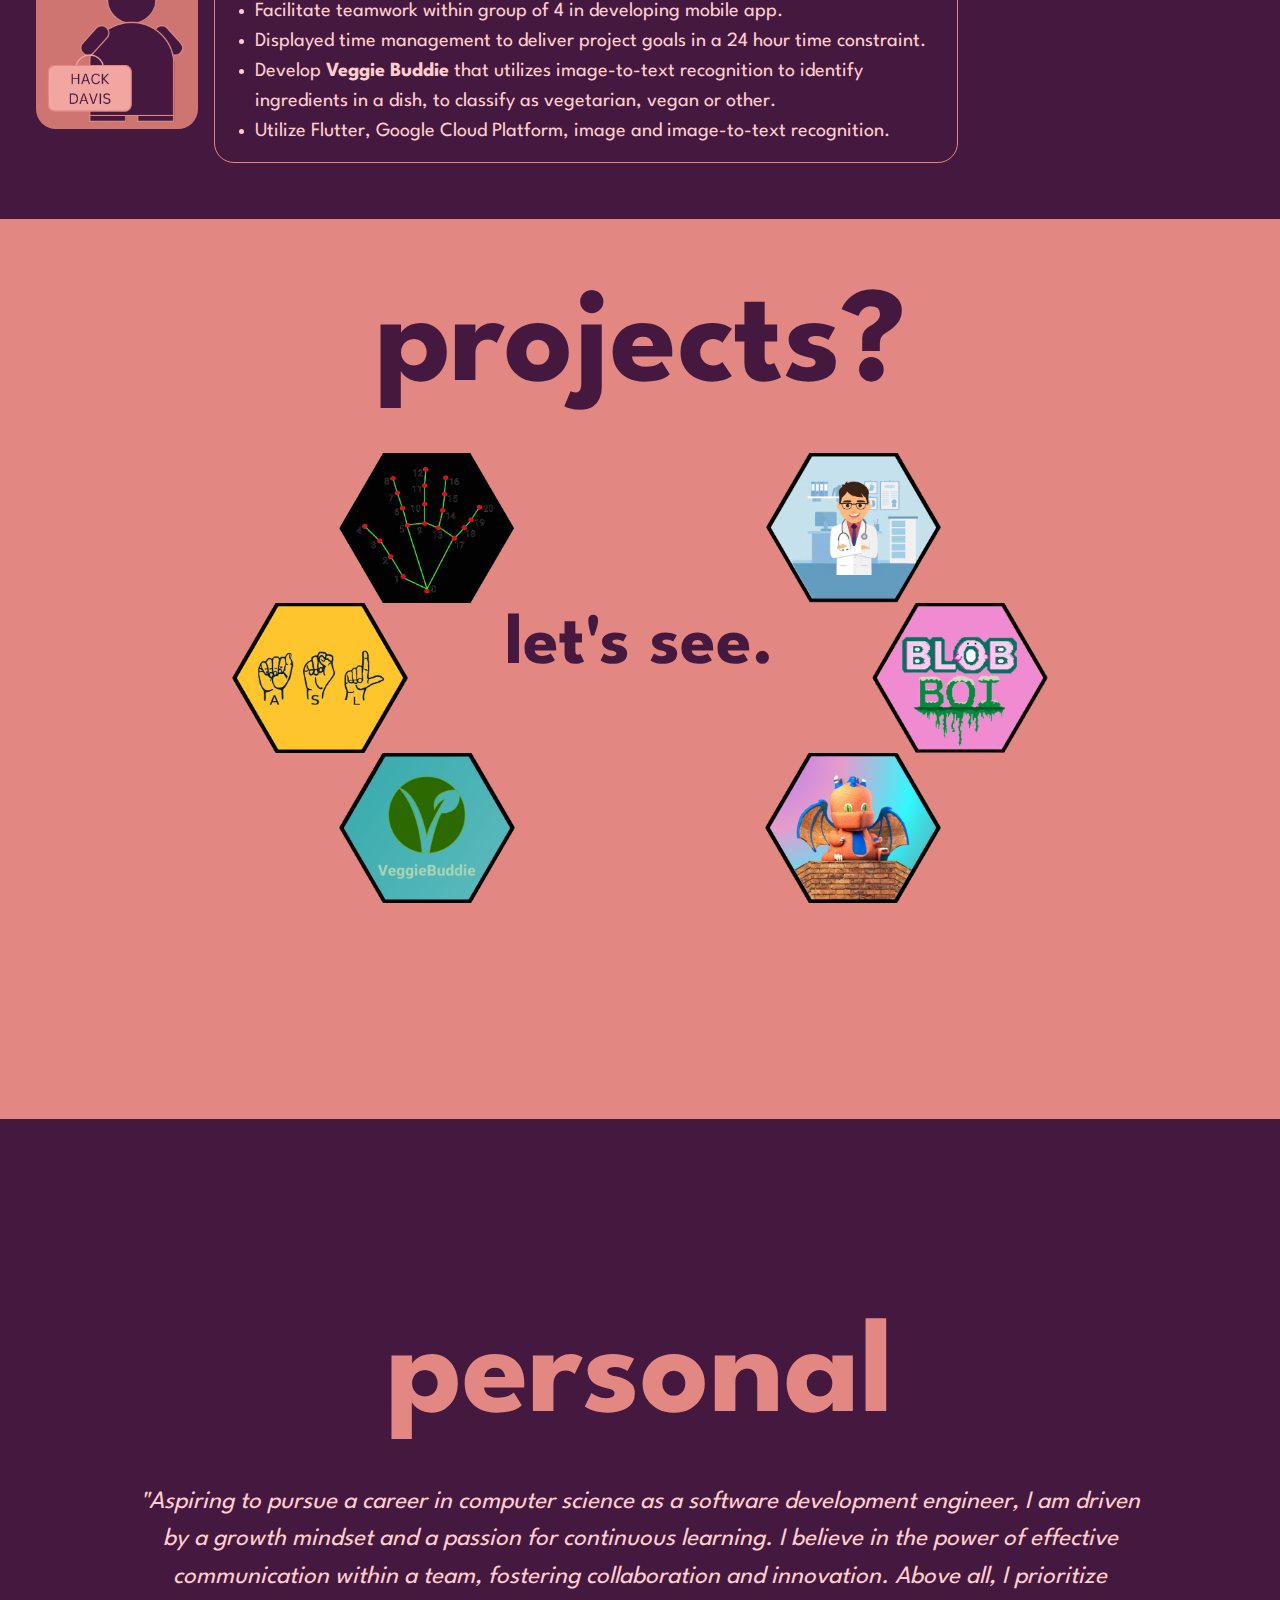
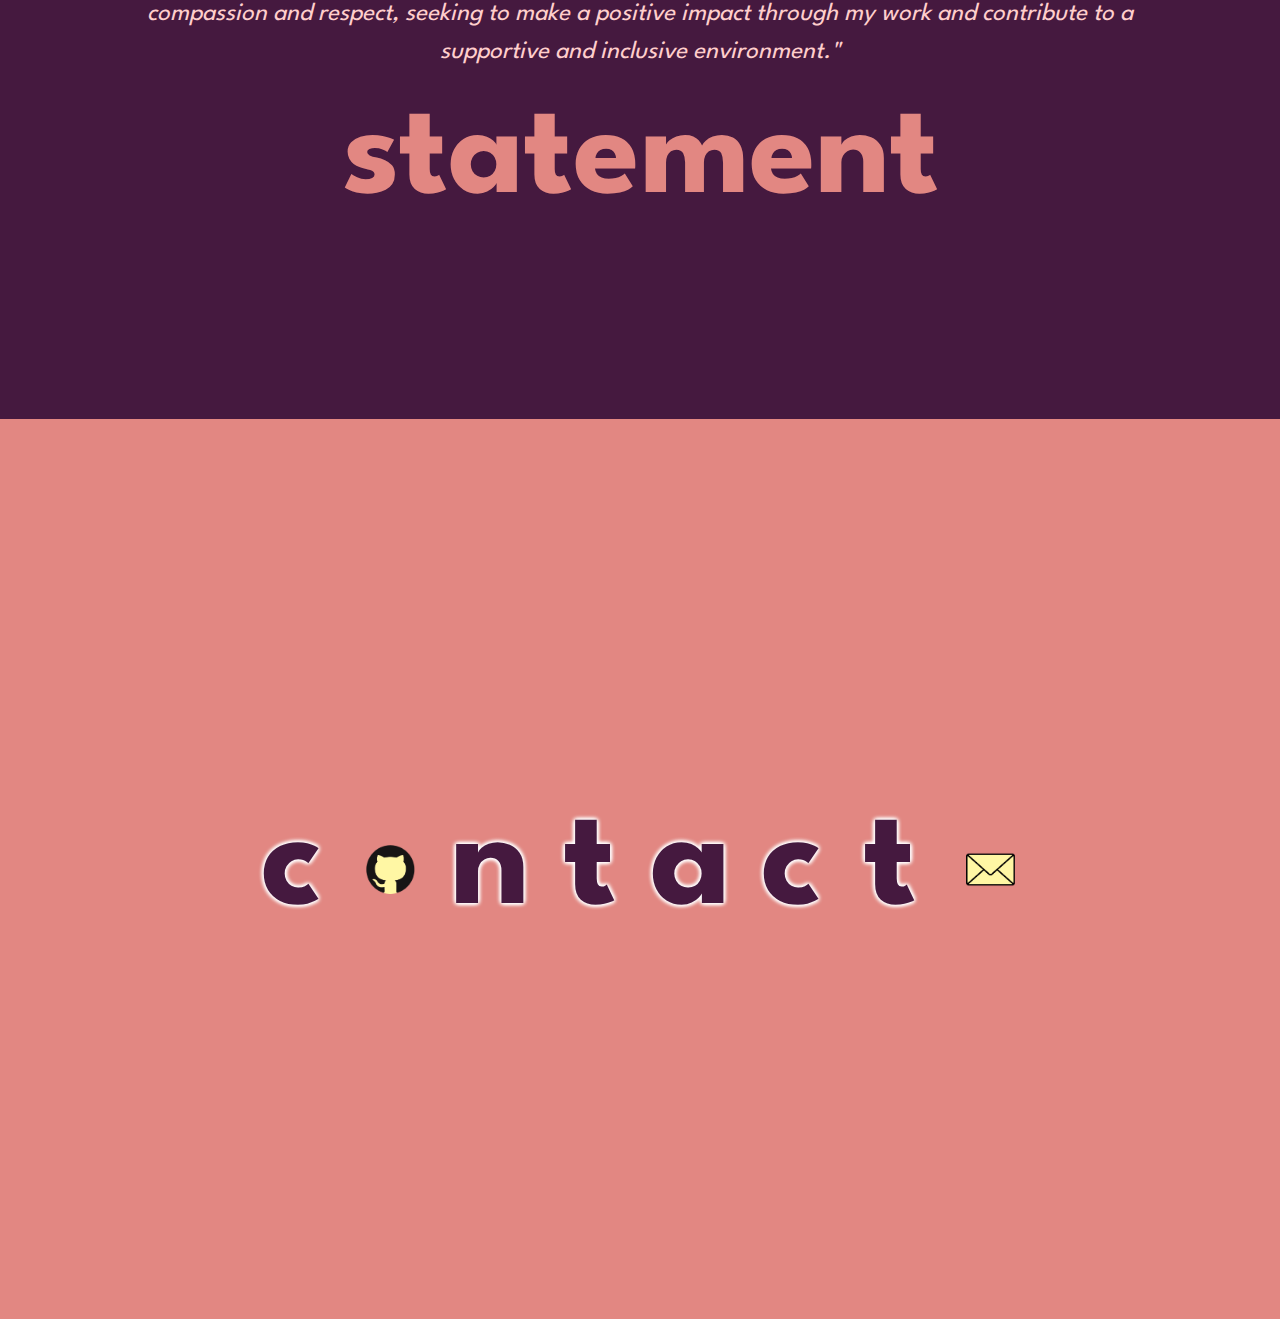
==== commit 363fa560: "changed contact panel images" ====
--- a/index.html
+++ b/index.html
@@ -432,12 +432,14 @@
               Your browser does not support the video tag.
             </video>
             <div class="video-content">
-              <div class="letter-groups">
+              <div class="letter-groups" style="width: 100vw;">
                 <div class="letter-groups">
                   <div class="letter-groups">
                     <div class="letter-box">
                       <div class="logo-outer-circle">
-                        <h1 class="name" style="width:100%;height:100%;">c</h1>
+                        <div class="name_box" style="width:100%;height:100%;">
+                          <div class="name">c</div>
+                        </div>
                         <!-- <img src="../Images/ContactPanel/c.png" style="width:100%;height:100%;"> -->
                       </div>
                     </div>
@@ -451,15 +453,21 @@
                   </div>
                   <div class="letter-groups">
                     <div class="letter-box">
-                      <a class="logo-outer-circle" style="width:100%;height:100%;"
+                      <div class="name_box" style="width:100%;height:100%;">
+                        <div class="name">n</div>
+                      </div>
+                      <!-- <a class="logo-outer-circle" style="width:100%;height:100%;"
                       href="https://www.linkedin.com/in/guptapallavi30/"
                       target="_blank">
                         <img src="../Images/ContactPanel/linkedin.png" style="width:100%;height:100%;">
-                      </a>
+                      </a> -->
                     </div>
                     <div class="letter-box">
                       <div class="logo-outer-circle">
-                        <img src="../Images/ContactPanel/t.png" style="width:100%;height:100%;">
+                        <div class="name_box" style="width:100%;height:100%;">
+                          <div class="name">t</div>
+                        </div>
+                        <!-- <img src="../Images/ContactPanel/t.png" style="width:100%;height:100%;"> -->
                       </div>
                     </div>
                   </div>
@@ -469,26 +477,35 @@
                   <div class="letter-groups">
                     <div class="letter-box">
                       <div class="logo-outer-circle">
-                        <img src="../Images/ContactPanel/a.png" style="width:100%;height:100%;">
+                        <div class="name_box" style="width:100%;height:100%;">
+                          <div class="name">a</div>
+                        </div>
+                        <!-- <img src="../Images/ContactPanel/a.png" style="width:100%;height:100%;"> -->
                       </div>
                     </div>
                     <div class="letter-box">
                       <div class="logo-outer-circle">
-                        <img src="../Images/ContactPanel/c.png" style="width:100%;height:100%;">
+                        <div class="name_box" style="width:100%;height:100%;">
+                          <div class="name">c</div>
+                        </div>
+                        <!-- <img src="../Images/ContactPanel/c.png" style="width:100%;height:100%;"> -->
                       </div>
                     </div>
                   </div>
                   <div class="letter-groups">
                     <div class="letter-box">
                       <div class="logo-outer-circle">
-                        <img src="../Images/ContactPanel/t.png" style="width:100%;height:100%;">
+                        <div class="name_box" style="width:100%;height:100%;">
+                          <div class="name">t</div>
+                        </div>
+                        <!-- <img src="../Images/ContactPanel/t.png" style="width:100%;height:100%;"> -->
                       </div>
                     </div>
                     <div class="letter-box">
-                      <a class="logo-outer-circle" style="width:100%;height:100%;"
-                      href="../Resume/Pallavi_Resume.pdf"
+                      <a class="logo-outer-circle"
+                      href="https://github.com/guptapallavi30"
                       target="_blank">
-                        <img src="../Images/ContactPanel/resume.png" style="width:100%;height:100%;">
+                        <img src="../Images/ContactPanel/email.png" style="width:100%;height:100%;">
                       </a>
                     </div>
                   </div>
--- a/css/styles.css
+++ b/css/styles.css
@@ -255,12 +255,16 @@
 }
 .name_box {
   width: 100vw;
+  display: flex;
+  justify-content: center;
+  align-items: center;
 }
 .name {
   font-size: min(16vh, 16vw);
   font-weight: bold;
   color:#45193f;
-  /* border: 1px solid #e28782; */
+  text-align: center;
+  /* border: 1px solid black; */
   /* border-radius: 20px;  */
   /* padding: 0 2vw 0; */
   /* box-shadow: 0px 0px 15px white; */
@@ -331,7 +335,7 @@
   position: absolute;
   height: 100px;
   width: 100px;
-  border-radius: 50%; /* Creates a circle by setting the border-radius to 50% */
+  /* border-radius: 50%;  */
   border: 2px solid #45193f;
   /* background-color: #45193f;  */
   background-color: #ffcecc;  
@@ -394,18 +398,24 @@
 }
 
 .letter-box {
-  width: 170px;
-  height: 170px;
-  margin: 3px;
-  display: flex;
-  justify-content: center;
-  align-items: center;
+  width: min(100px, 25vw);
+  height: min(100px, 25vw);
+  /* margin: 3px; */
+  display: flex;
+  justify-content: center;
+  align-items: center;
+  border: 1px solid #e28782;
+  text-align: center; 
+
 }
 
 .letter-box a {
   width:50%;
   height:50%;
   text-decoration: none;
+  /* display: inline-block; Display the link as a block element */
+  /* margin: 0;  */
+  
   /* color: white; */
   /* font-size: min(16vh, 16vw); */
   /* font-weight: bold; */
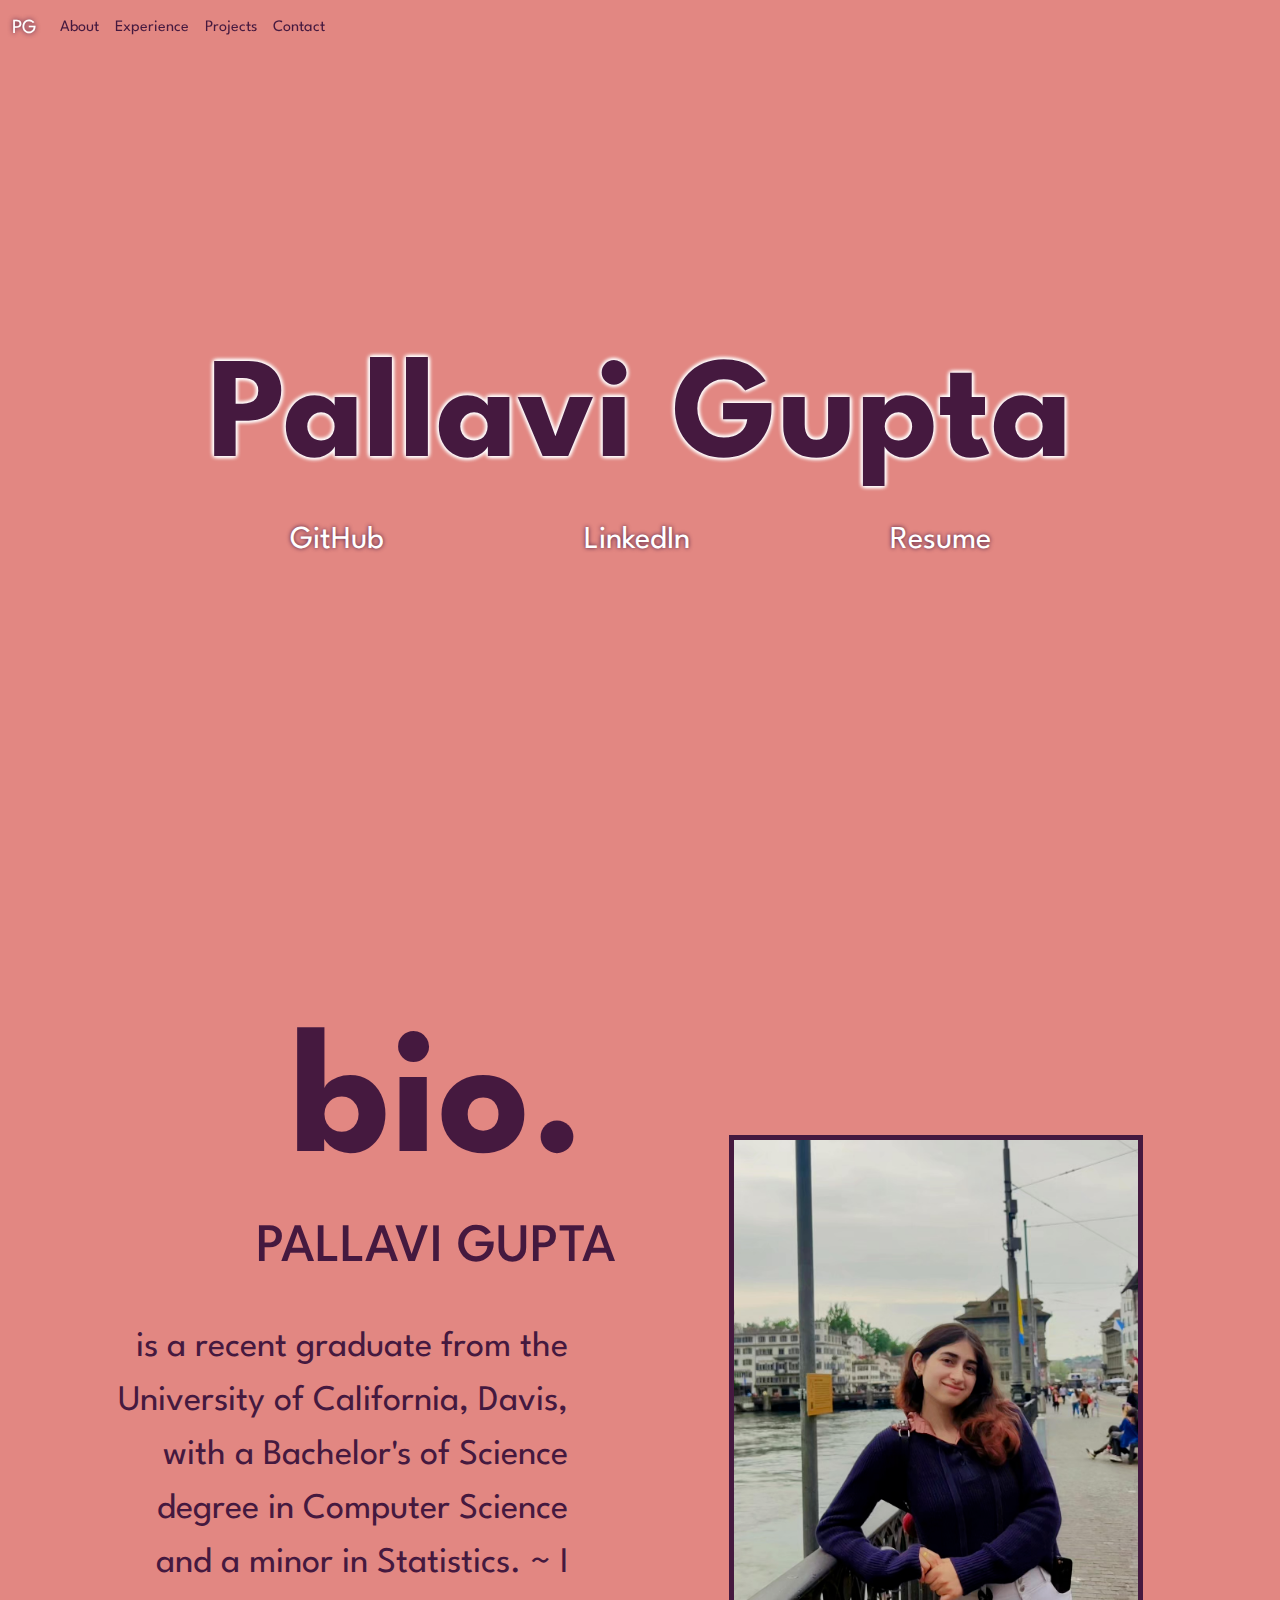
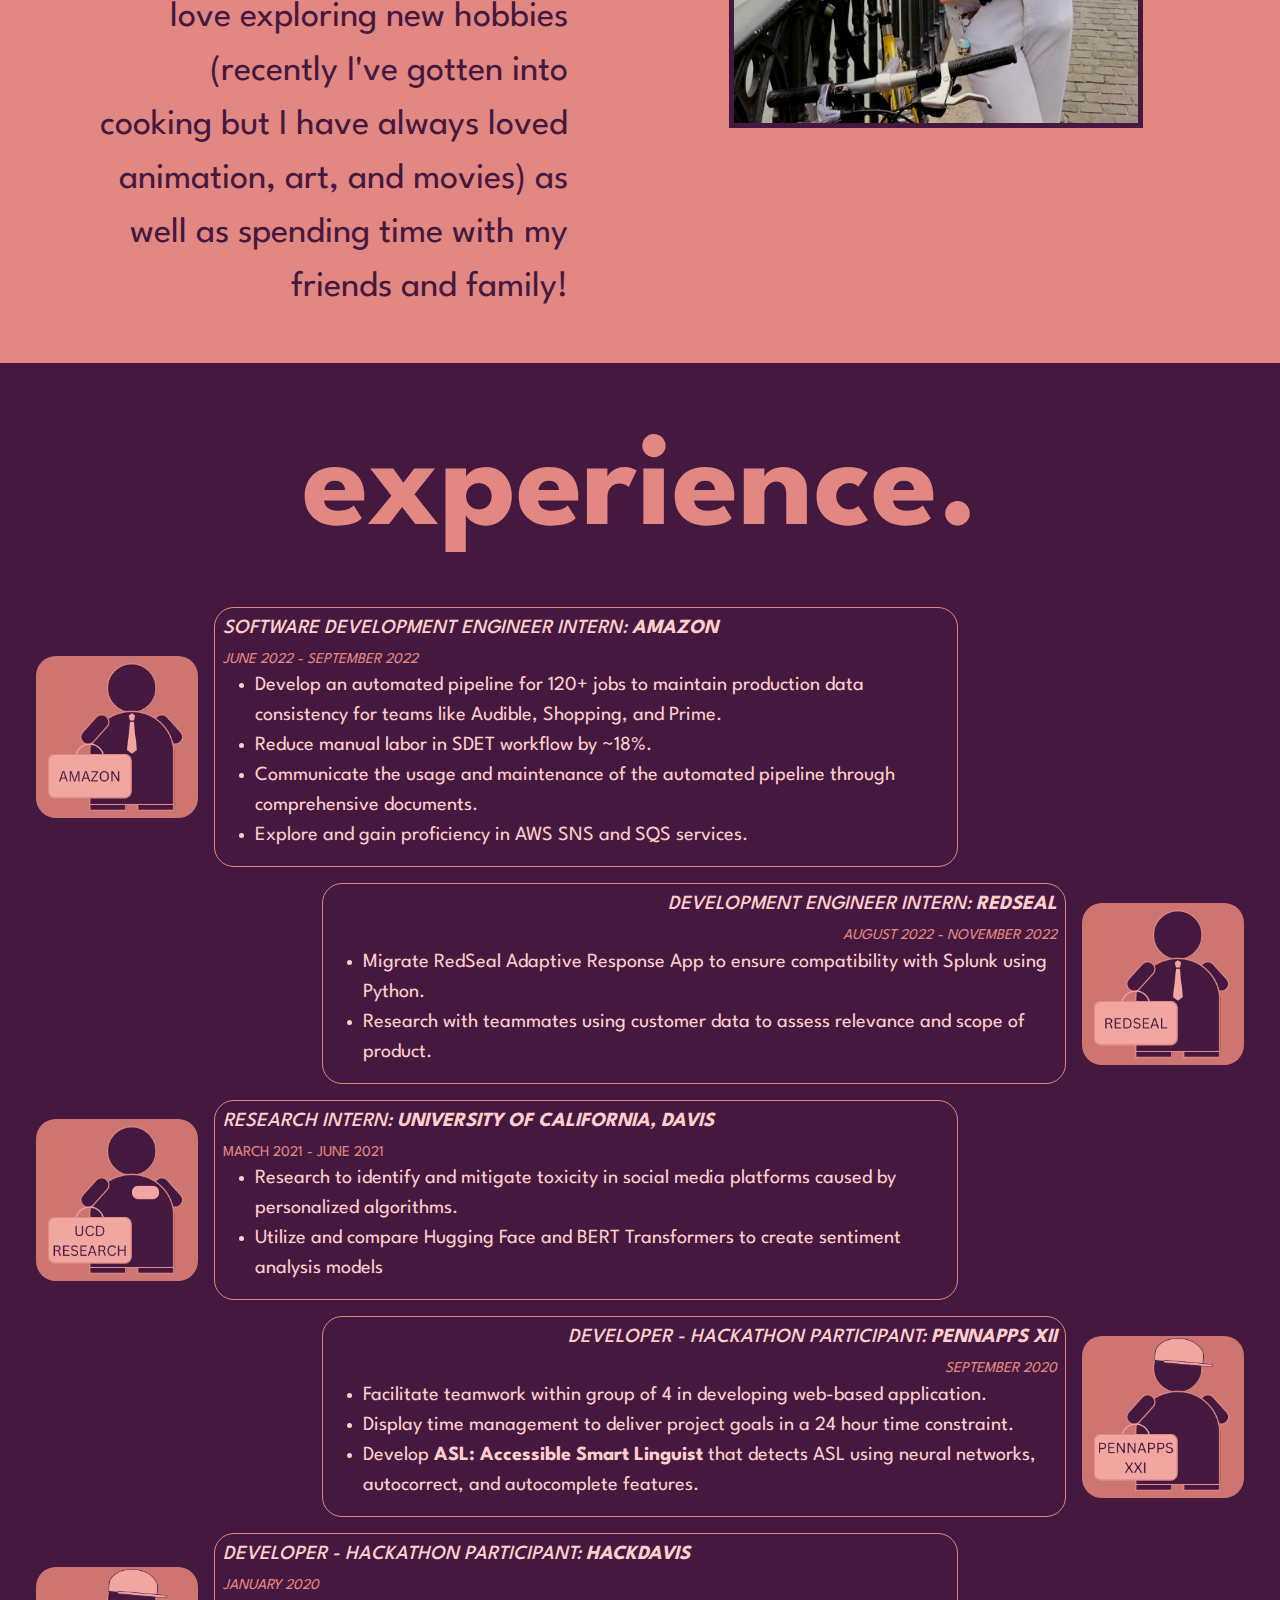
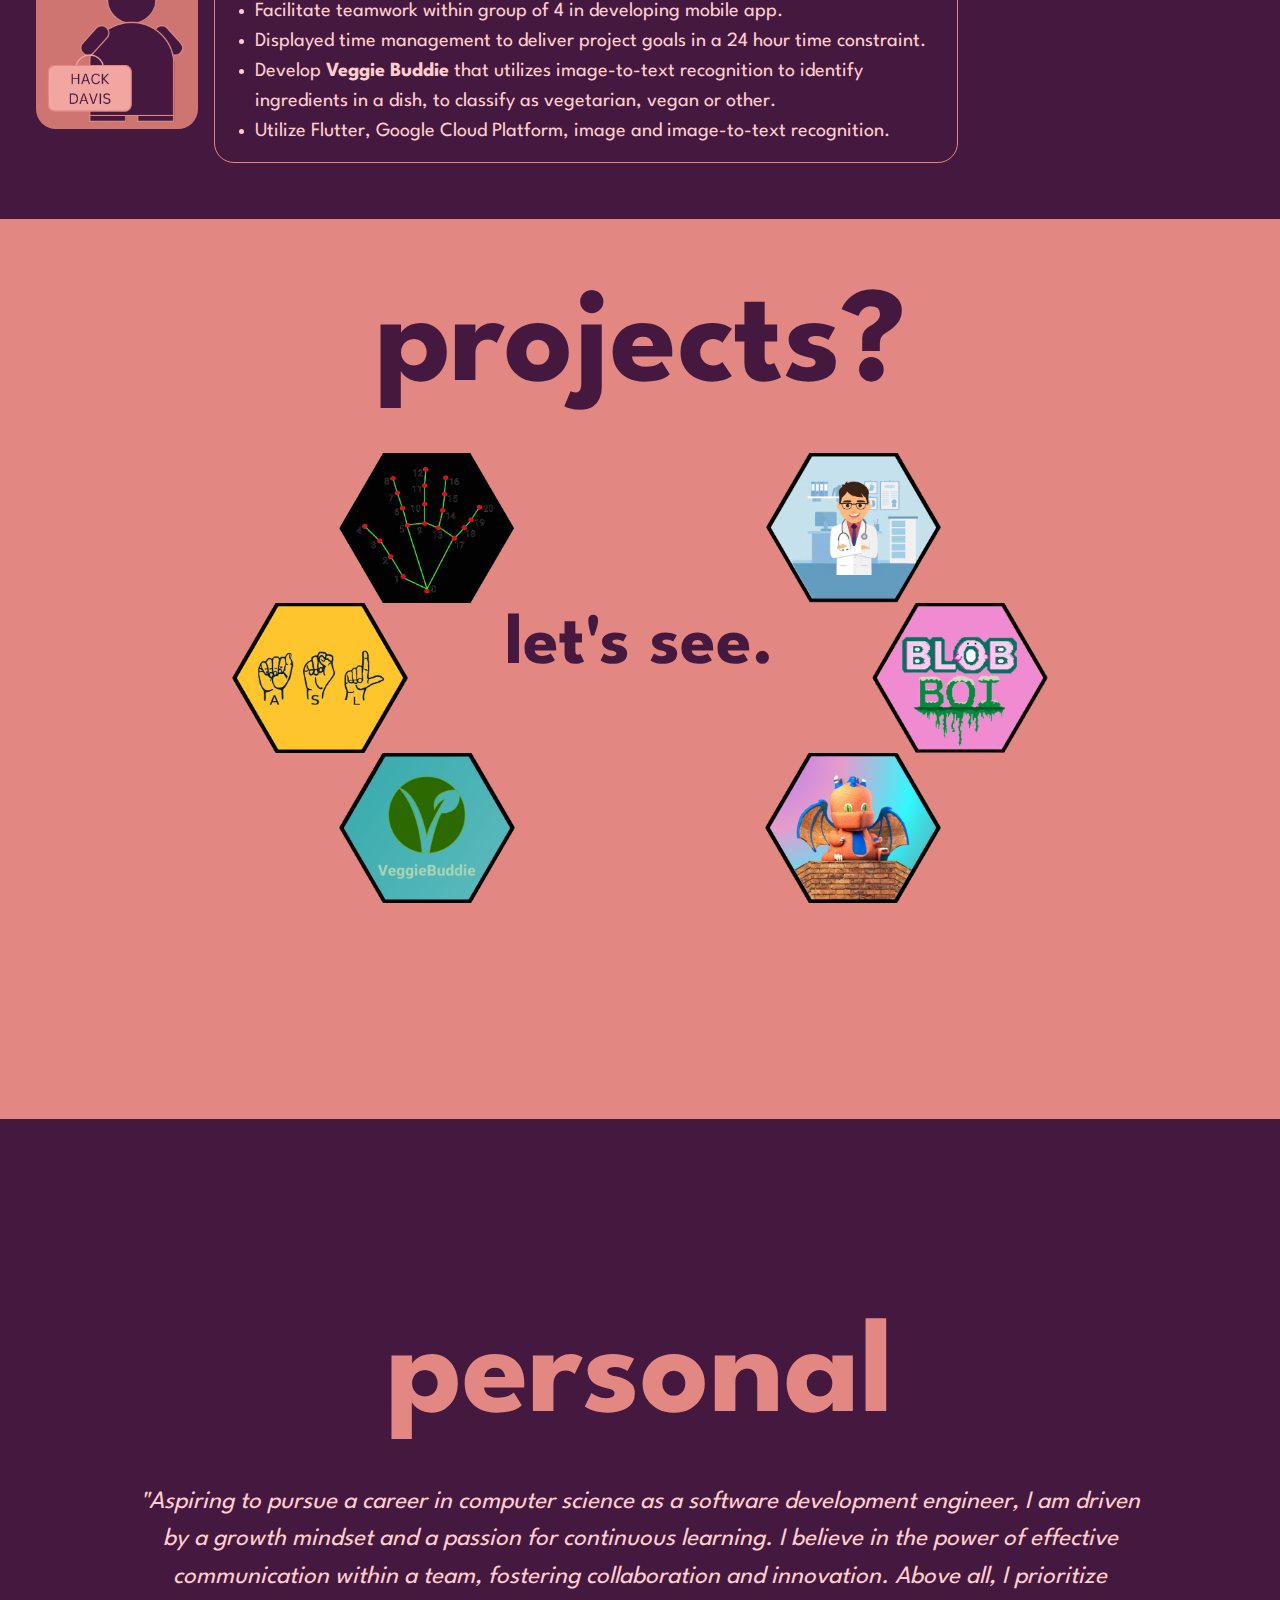
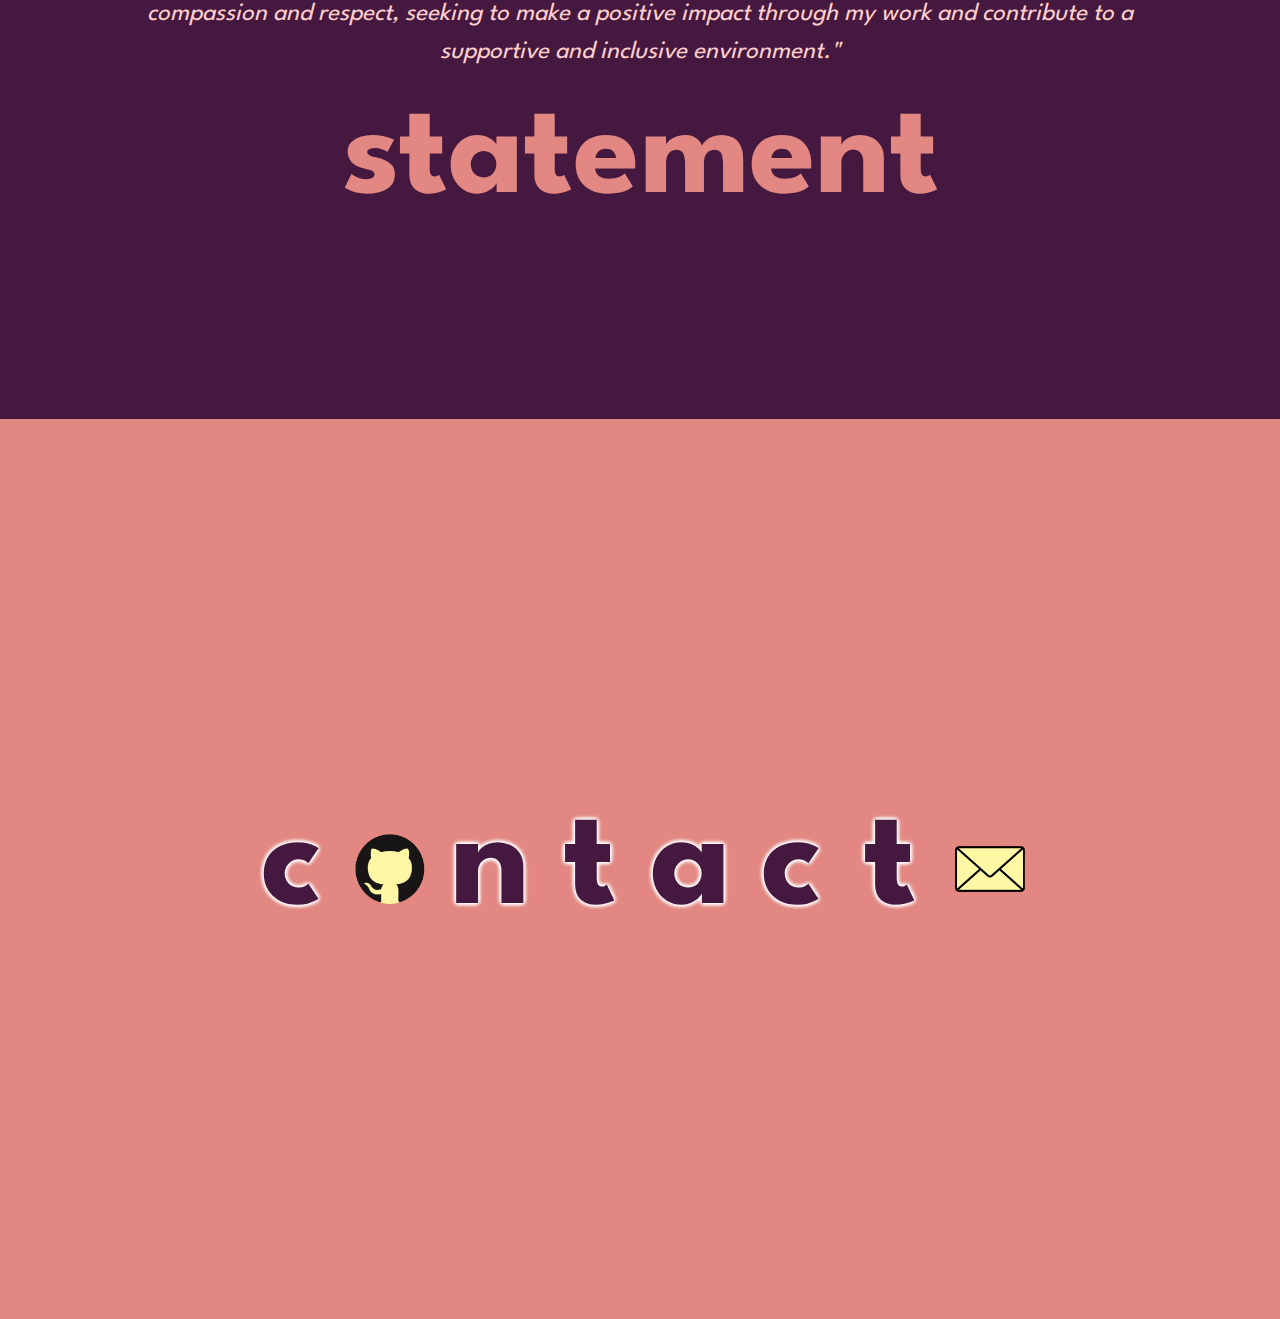
==== commit fa4e7b7a: "intro panel links" ====
--- a/index.html
+++ b/index.html
@@ -62,19 +62,19 @@
               </div>
               <div class="row centered" >
                 <div class="letter-groups">
-                  <div class="letter-box">
+                  <div class="link-box">
                     <a href="https://github.com/guptapallavi30"
                     target="_blank">
                       GitHub
                     </a>
                   </div>
-                  <div class="letter-box">
+                  <div class="link-box">
                     <a href="https://www.linkedin.com/in/guptapallavi30/"
                     target="_blank">
                       LinkedIn
                     </a>
                   </div>
-                  <div class="letter-box">
+                  <div class="link-box">
                     <a href="../Resume/Pallavi_Resume.pdf"
                     target="_blank">
                       Resume
--- a/css/styles.css
+++ b/css/styles.css
@@ -404,31 +404,21 @@
   display: flex;
   justify-content: center;
   align-items: center;
-  border: 1px solid #e28782;
+  /* border: 1px solid #e28782; */
   text-align: center; 
 
 }
 
-.letter-box a {
-  width:50%;
-  height:50%;
+.link-box a {
+  width: 100px;
+  height:100px;
+  /* border: 1px solid #e28782; */
+  margin: 100px;
   text-decoration: none;
-  /* display: inline-block; Display the link as a block element */
-  /* margin: 0;  */
-  
-  /* color: white; */
-  /* font-size: min(16vh, 16vw); */
-  /* font-weight: bold; */
   color:white;
   text-shadow: 0px 0px 4px #45193f;
-  /* border: 1px solid #e28782; */
-  /* border-radius: 20px;  */
-  /* padding: 0 2vw 0; */
-  /* box-shadow: 0px 0px 15px white; */
-  /* text-shadow: 1px 1px 1px white, -1px -1px 1px white, 1px -1px 1px white, -1px 1px 1px white; */
-  /* text-shadow: 1px 1px 1px white; */
-}
-.letter-box a:hover {
+}
+.link-box a:hover {
   /* Optional: Add styles for the link on hover */
   color:  #45193f;
   text-shadow: 0px 0px 4px white;
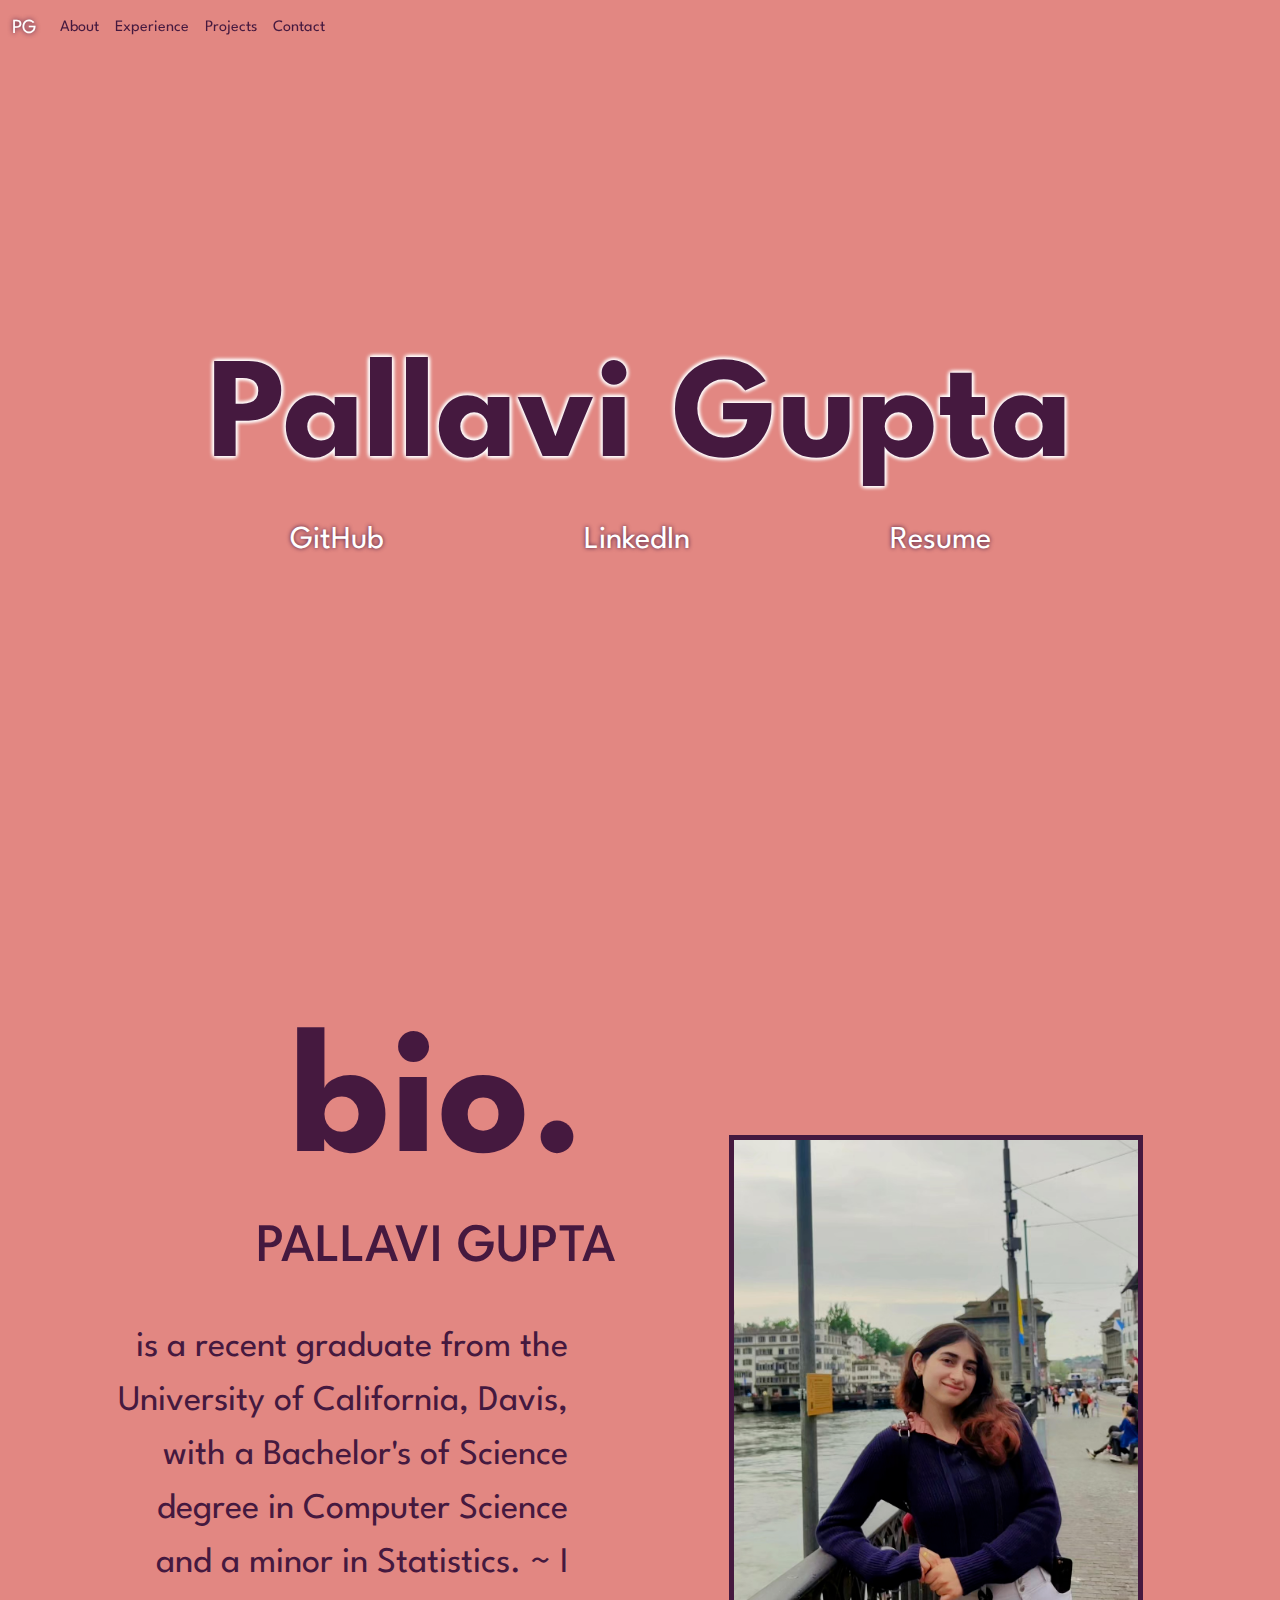
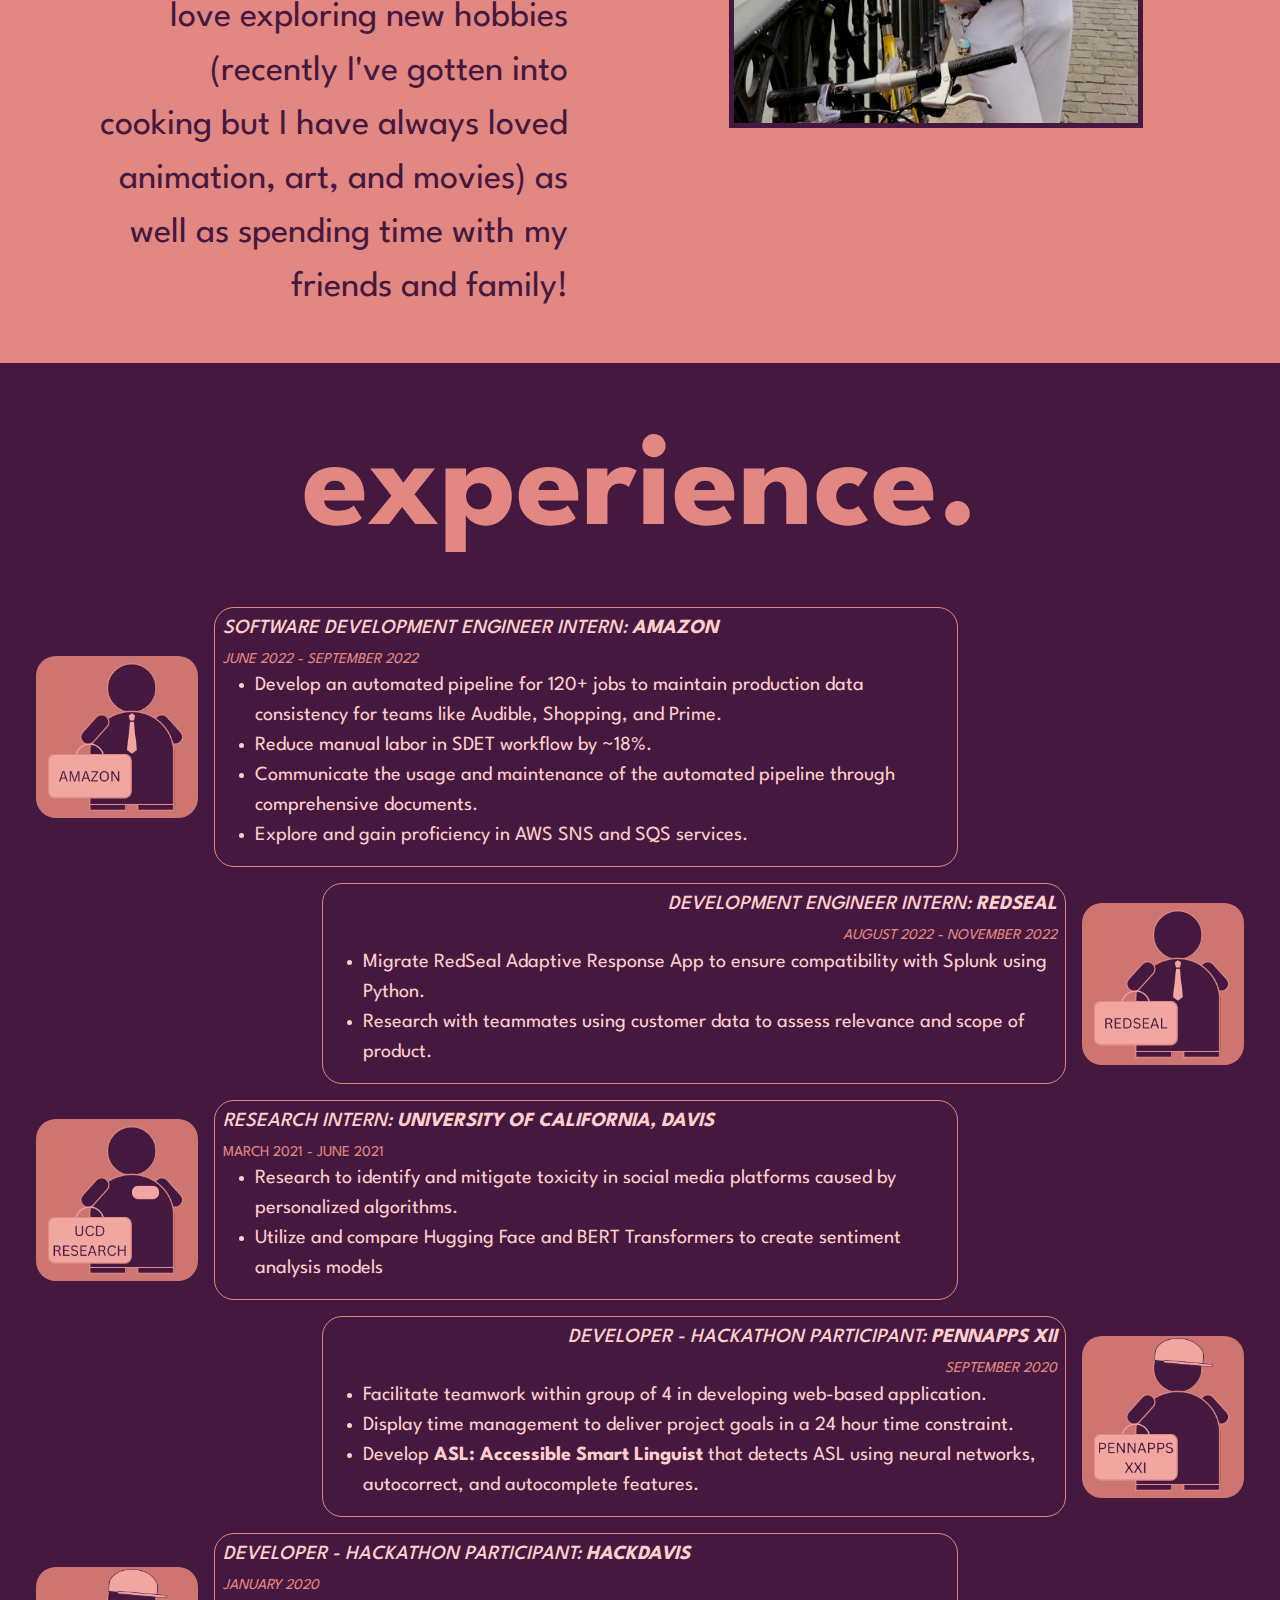
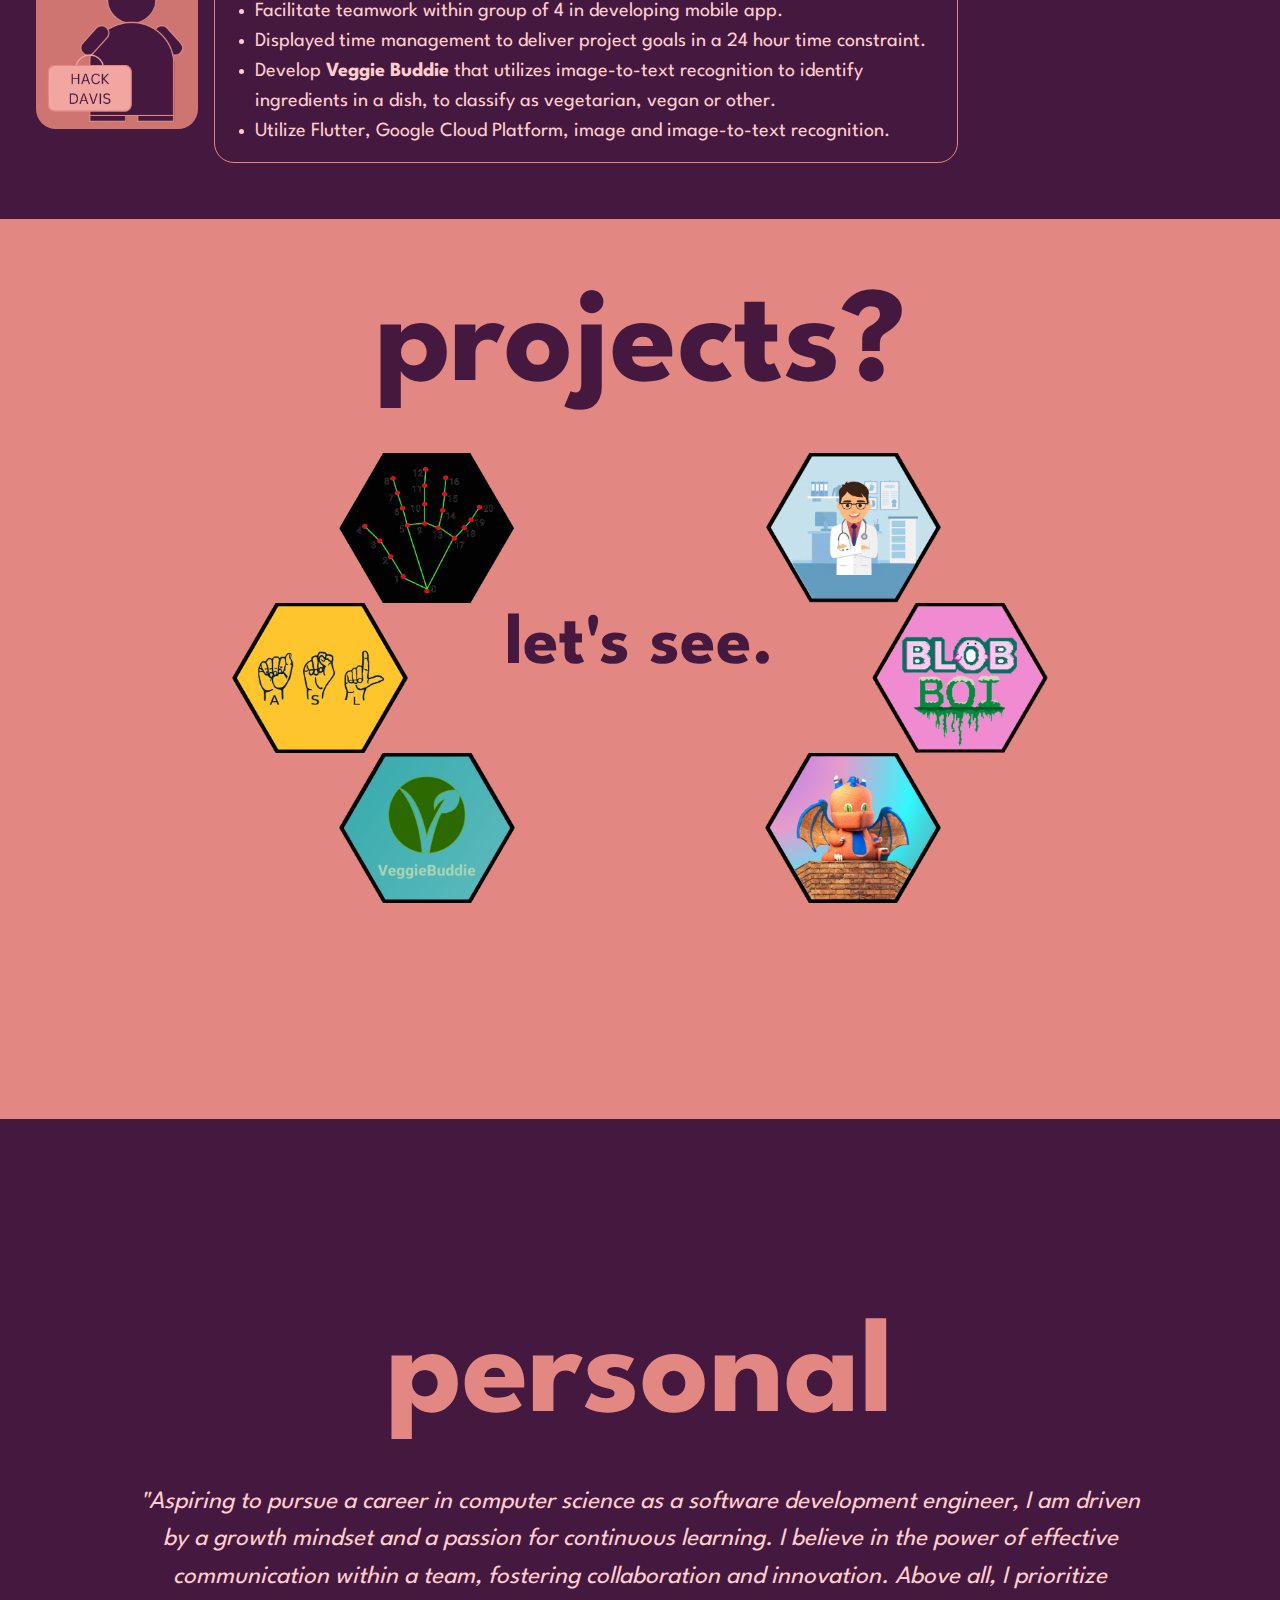
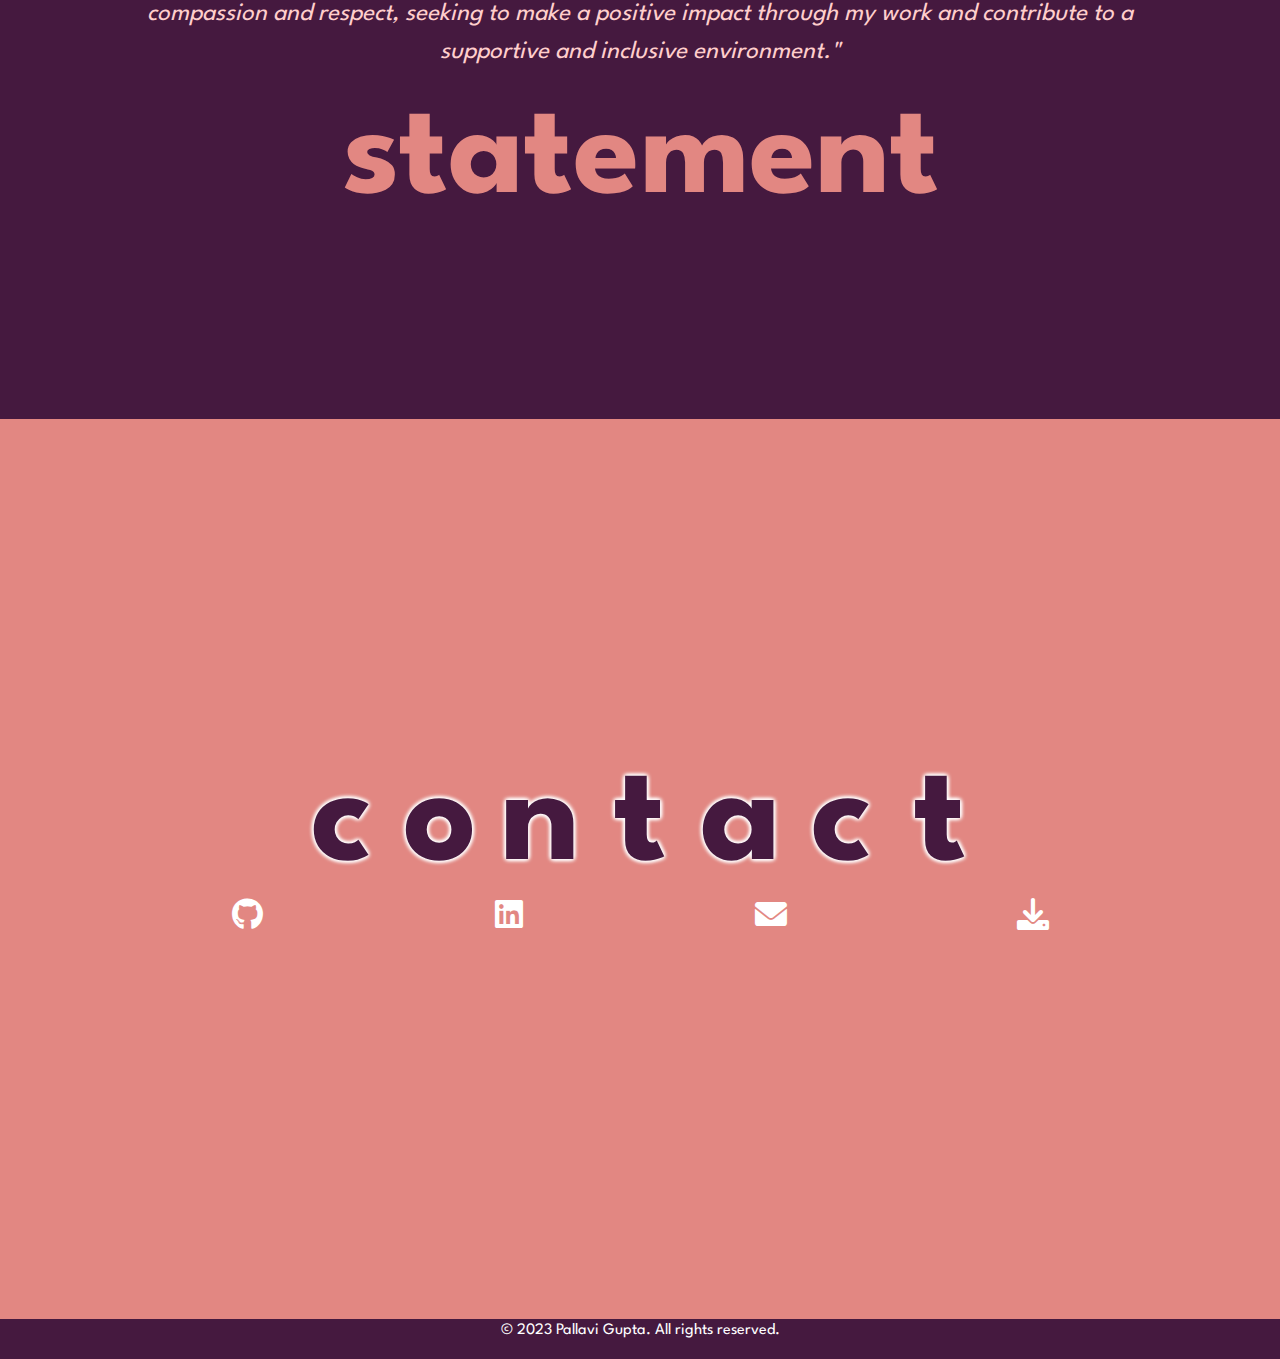
==== commit ca22c08b: "adding icon to contact page" ====
--- a/index.html
+++ b/index.html
@@ -10,6 +10,7 @@
   <link href="https://cdn.jsdelivr.net/npm/bootstrap@5.2.3/dist/css/bootstrap.min.css" rel="stylesheet">
   <script src="https://cdn.jsdelivr.net/npm/bootstrap@5.2.3/dist/js/bootstrap.bundle.min.js"></script>
   <script src="https://code.jquery.com/jquery-3.5.1.slim.min.js"></script>
+  <link href="https://cdnjs.cloudflare.com/ajax/libs/font-awesome/6.0.0-beta3/css/all.min.css" rel="stylesheet">
 
   <!-- getting google font: League Spartan -->
   <link href="https://fonts.googleapis.com/css2?family=League+Spartan:wght@400;800&display=swap" rel="stylesheet">
@@ -432,7 +433,7 @@
               Your browser does not support the video tag.
             </video>
             <div class="video-content">
-              <div class="letter-groups" style="width: 100vw;">
+              <div class="letter-groups" style="width: 80vw;">
                 <div class="letter-groups">
                   <div class="letter-groups">
                     <div class="letter-box">
@@ -444,11 +445,12 @@
                       </div>
                     </div>
                     <div class="letter-box">
-                      <a class="logo-outer-circle"
-                      href="https://github.com/guptapallavi30"
-                      target="_blank">
-                        <img src="../Images/github2.png" style="width:100%;height:100%;">
-                      </a>
+                      <div class="logo-outer-circle">
+                        <div class="name_box" style="width:100%;height:100%;">
+                          <div class="name">o</div>
+                        </div>
+                        <!-- <img src="../Images/ContactPanel/c.png" style="width:100%;height:100%;"> -->
+                      </div>
                     </div>
                   </div>
                   <div class="letter-groups">
@@ -501,14 +503,21 @@
                         <!-- <img src="../Images/ContactPanel/t.png" style="width:100%;height:100%;"> -->
                       </div>
                     </div>
-                    <div class="letter-box">
-                      <a class="logo-outer-circle"
-                      href="https://github.com/guptapallavi30"
-                      target="_blank">
-                        <img src="../Images/ContactPanel/email.png" style="width:100%;height:100%;">
-                      </a>
-                    </div>
-                  </div>
+                  </div>
+                </div>
+              </div>
+              <div class="row">
+                <div class="icons_box">
+                  <a href="https://github.com/guptapallavi30" target="_blank"><i class="fab fa-github"></i></a>
+                </div>
+                <div class="icons_box">
+                  <a href="https://www.linkedin.com/in/guptapallavi30/" target="_blank"><i class="fab fa-linkedin"></i></a>
+                </div>
+                <div class="icons_box">
+                  <a href="guptapallavi30@gmail.com" target="_blank"><i class="fas fa-envelope"></i></a>
+                </div>
+                <div class="icons_box">
+                  <a href="../Resume/Pallavi_Resume.pdf" target="_blank"><i class="fas fa-download"></i></a>
                 </div>
               </div>
             </div>
@@ -518,6 +527,9 @@
     </div>
    
   </section>
-
+  <!-- FOOTER PANEL -->
+  <footer class="centered background-color-2">
+    <p style="color:white;">&copy; 2023 Pallavi Gupta. All rights reserved.</p>
+  </footer>
 
 </body>--- a/css/styles.css
+++ b/css/styles.css
@@ -431,4 +431,23 @@
   font-style: italic;
   font-size: 25px;
   text-align: center;
+}
+
+.icons_box {
+  flex: 1;
+  padding: 20px;
+  text-align: center;
+  display: flex;
+  justify-content: center;
+  align-items: center;
+}
+
+/* Custom style for the GitHub icon */
+.icons_box a i {
+  color: white;
+}
+.icons_box a:hover i{
+  /* Optional: Add styles for the link on hover */
+  color:  #45193f;
+  text-shadow: 0px 0px 4px white;
 }